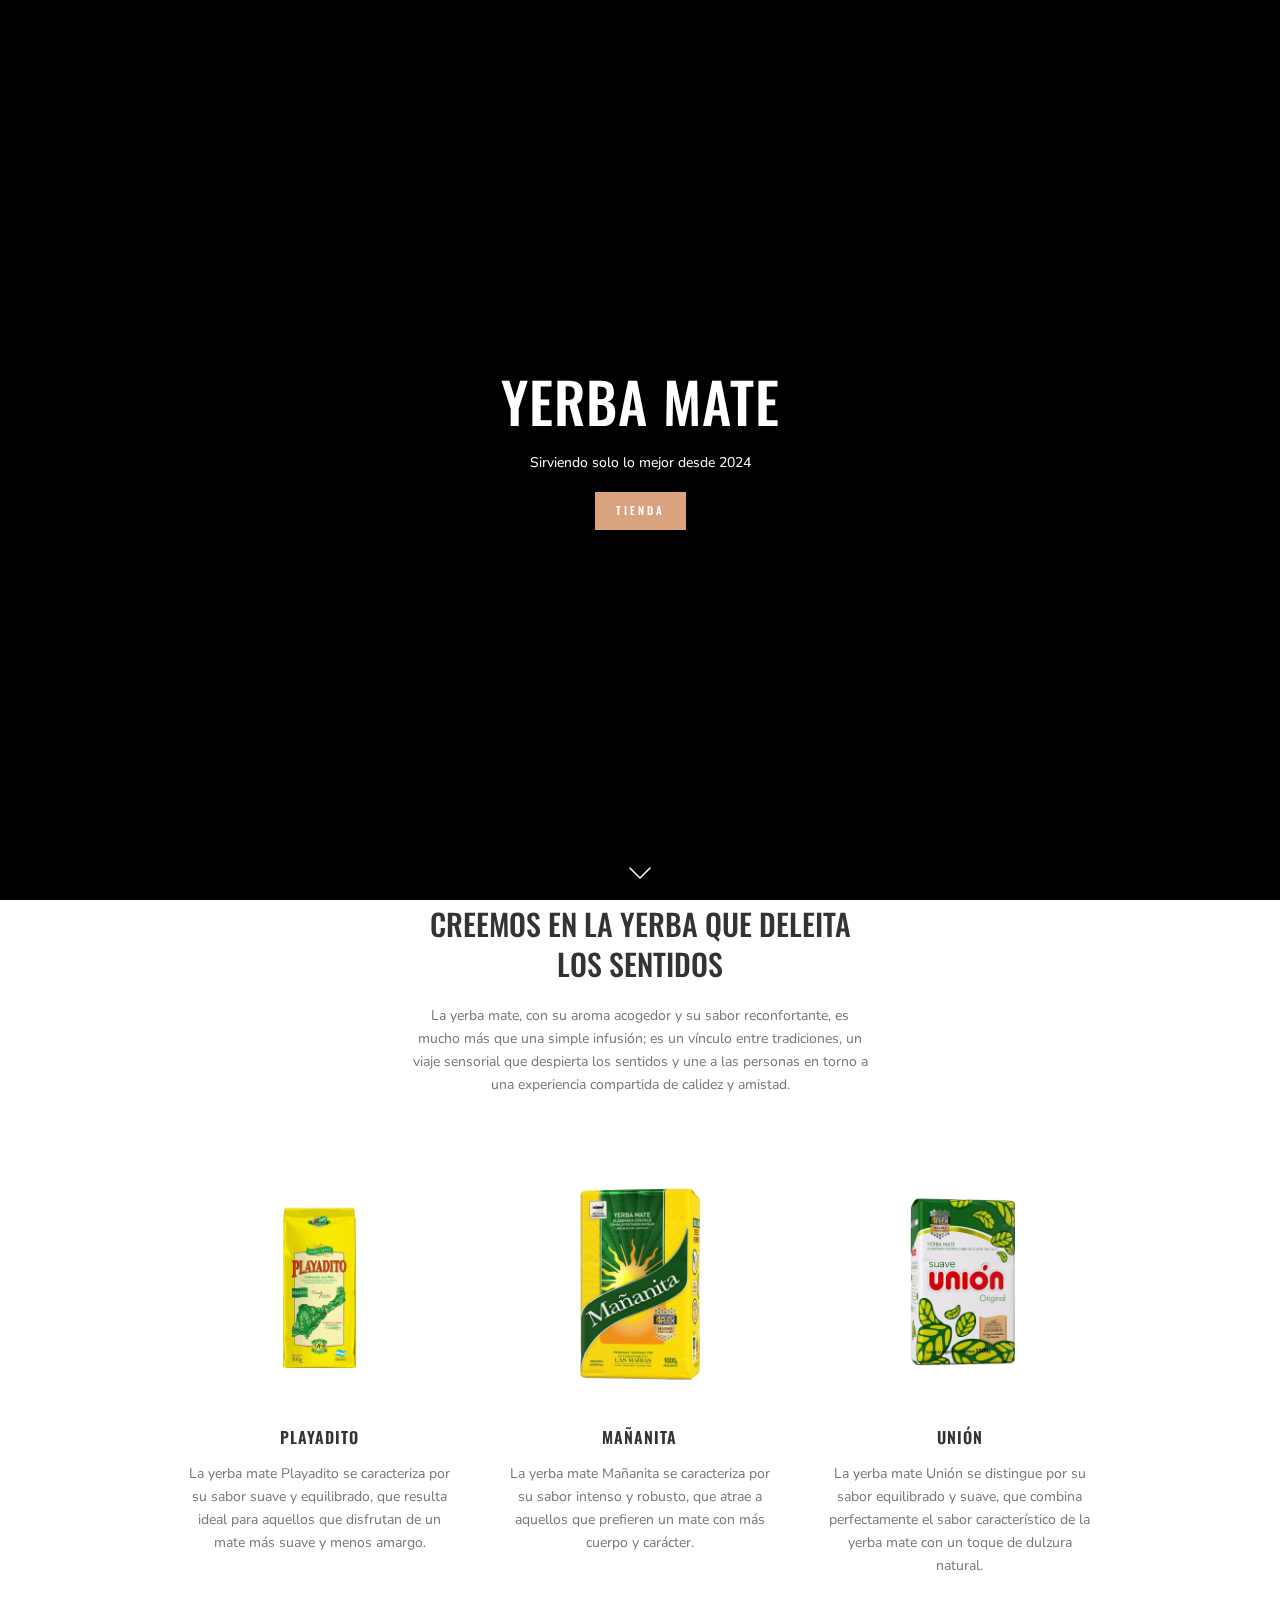
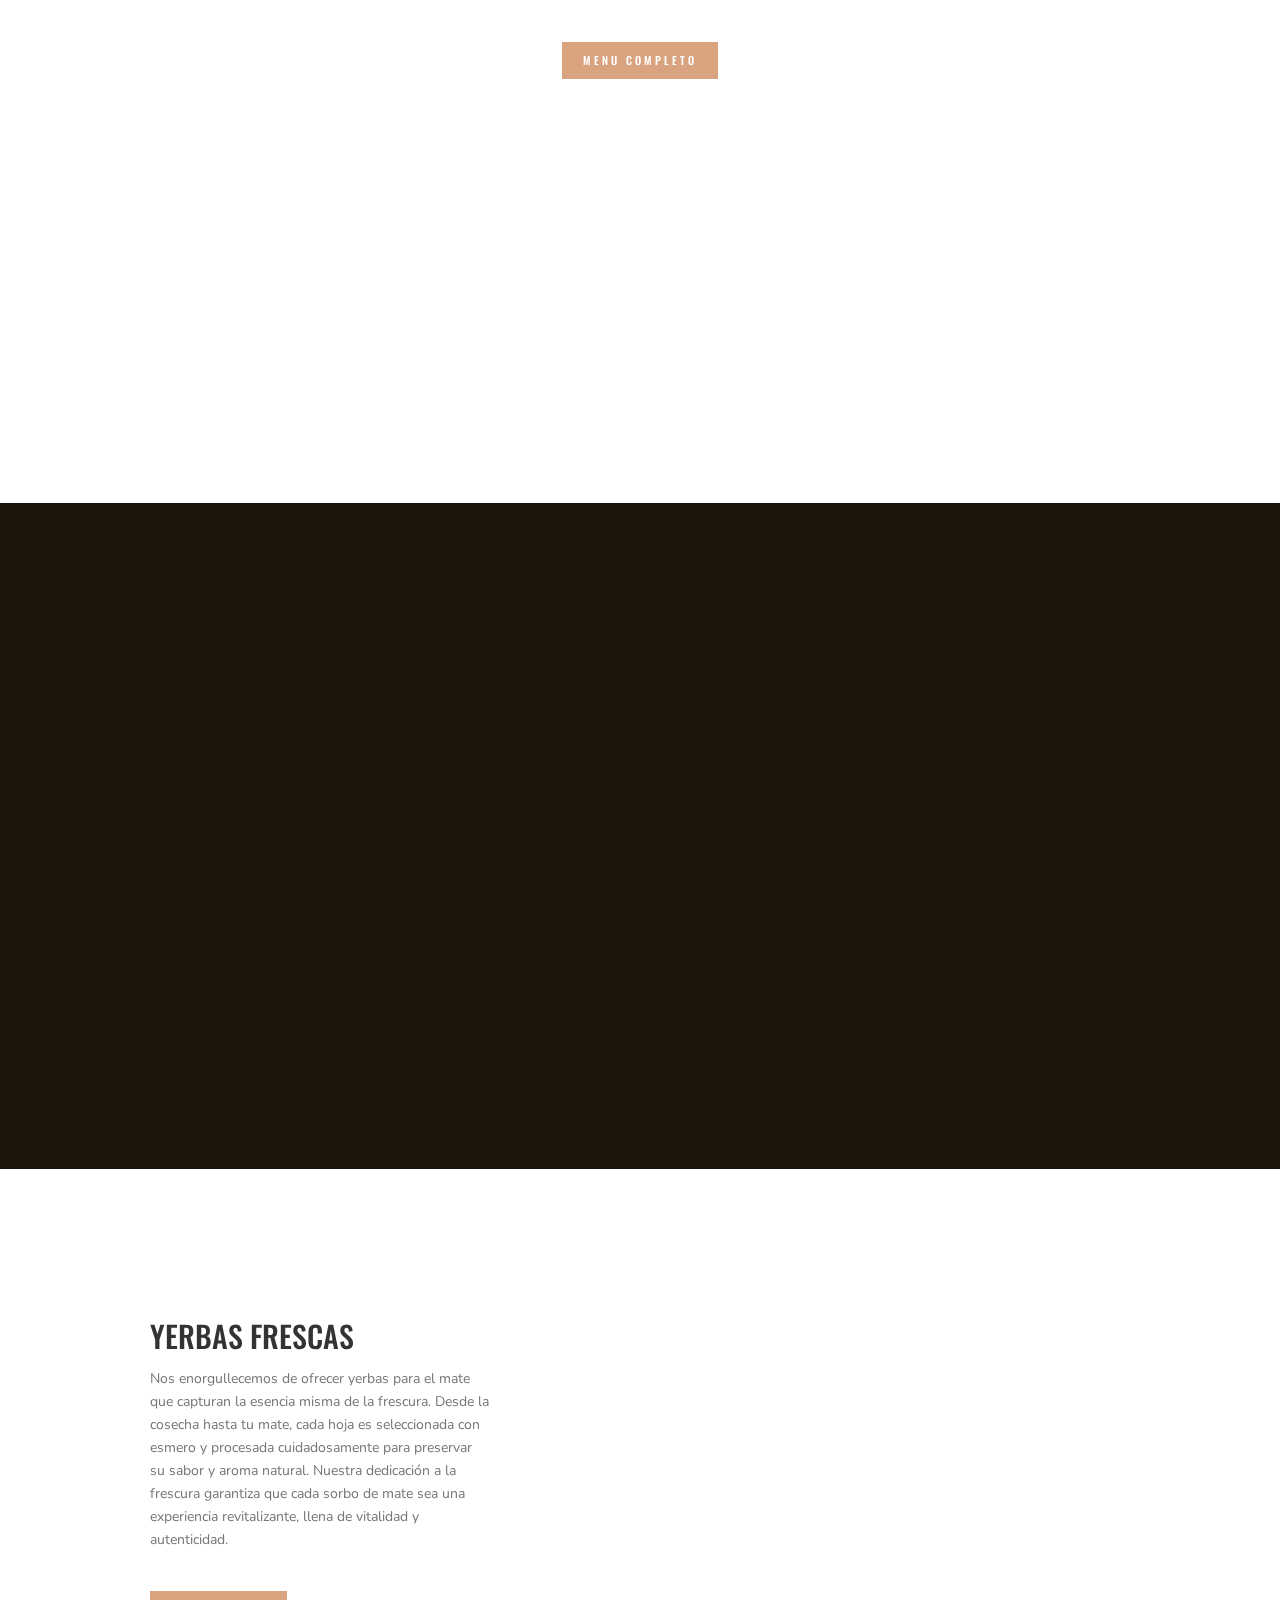
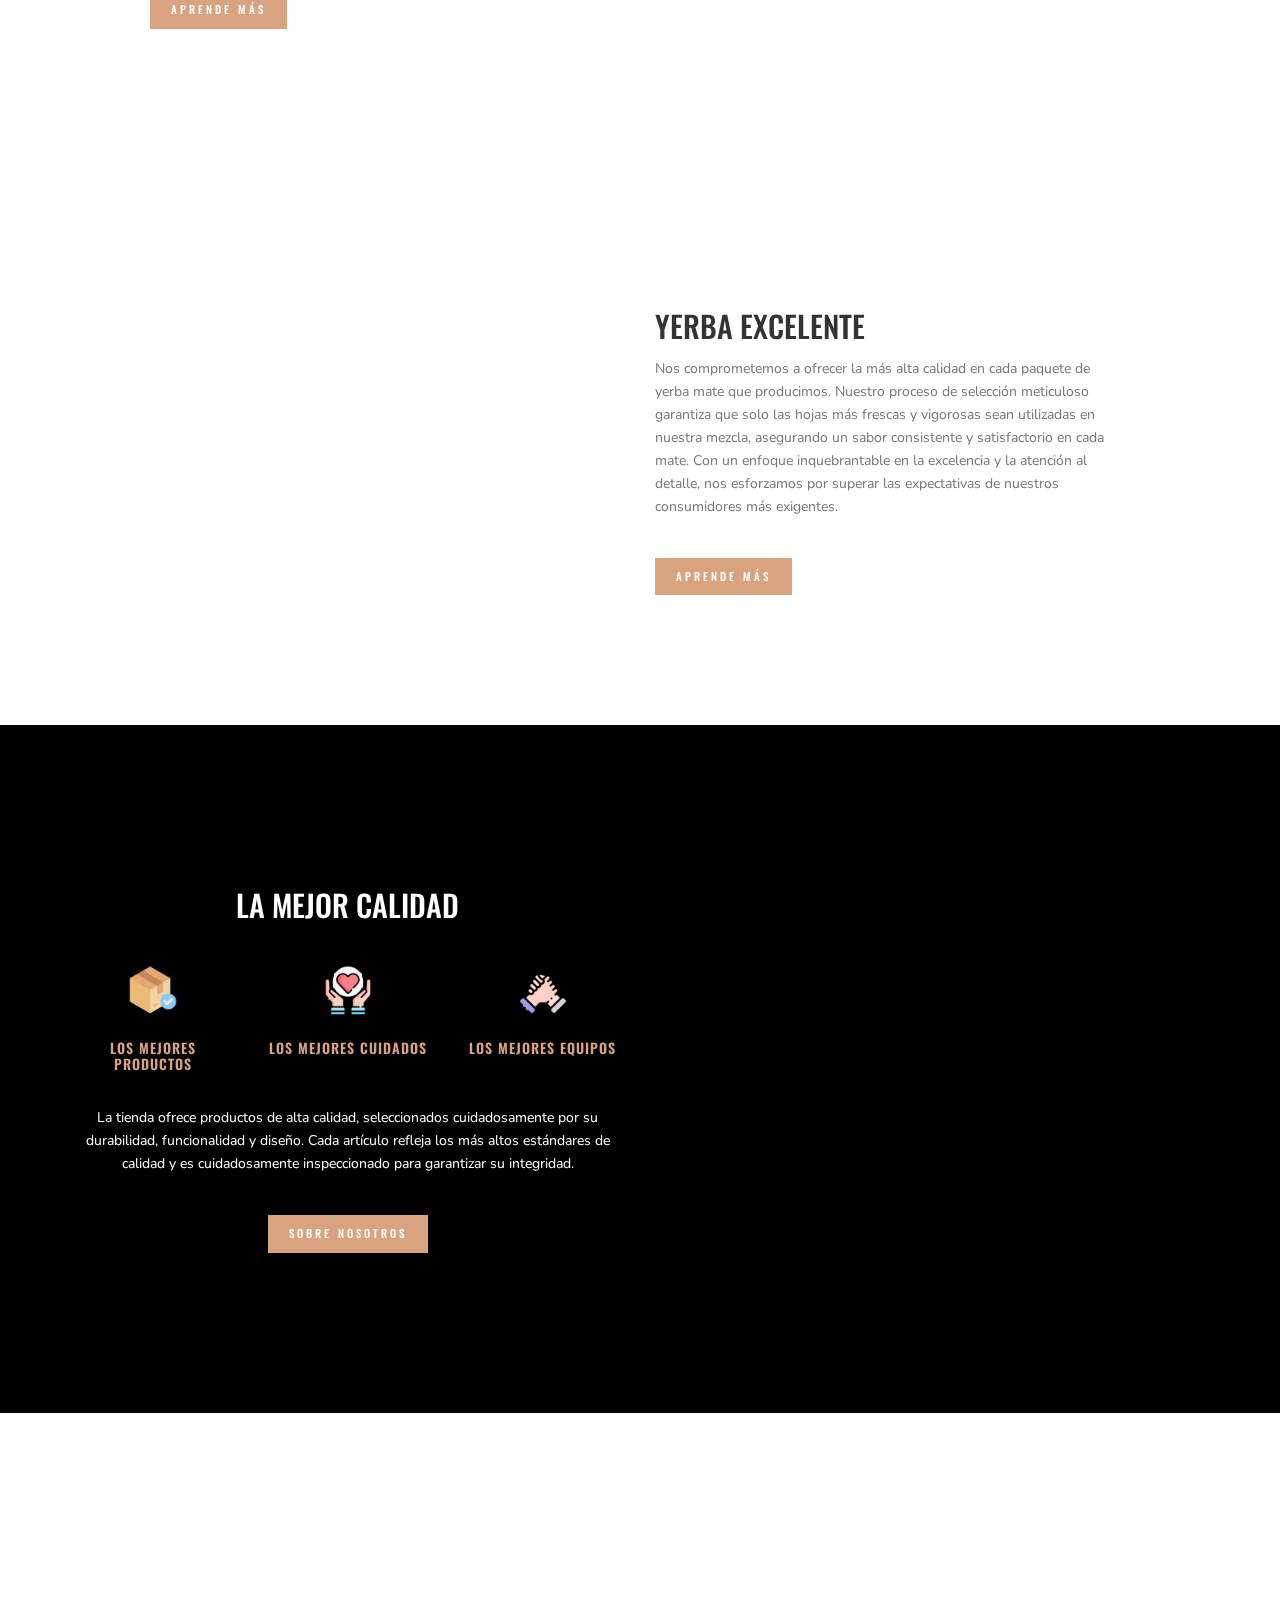
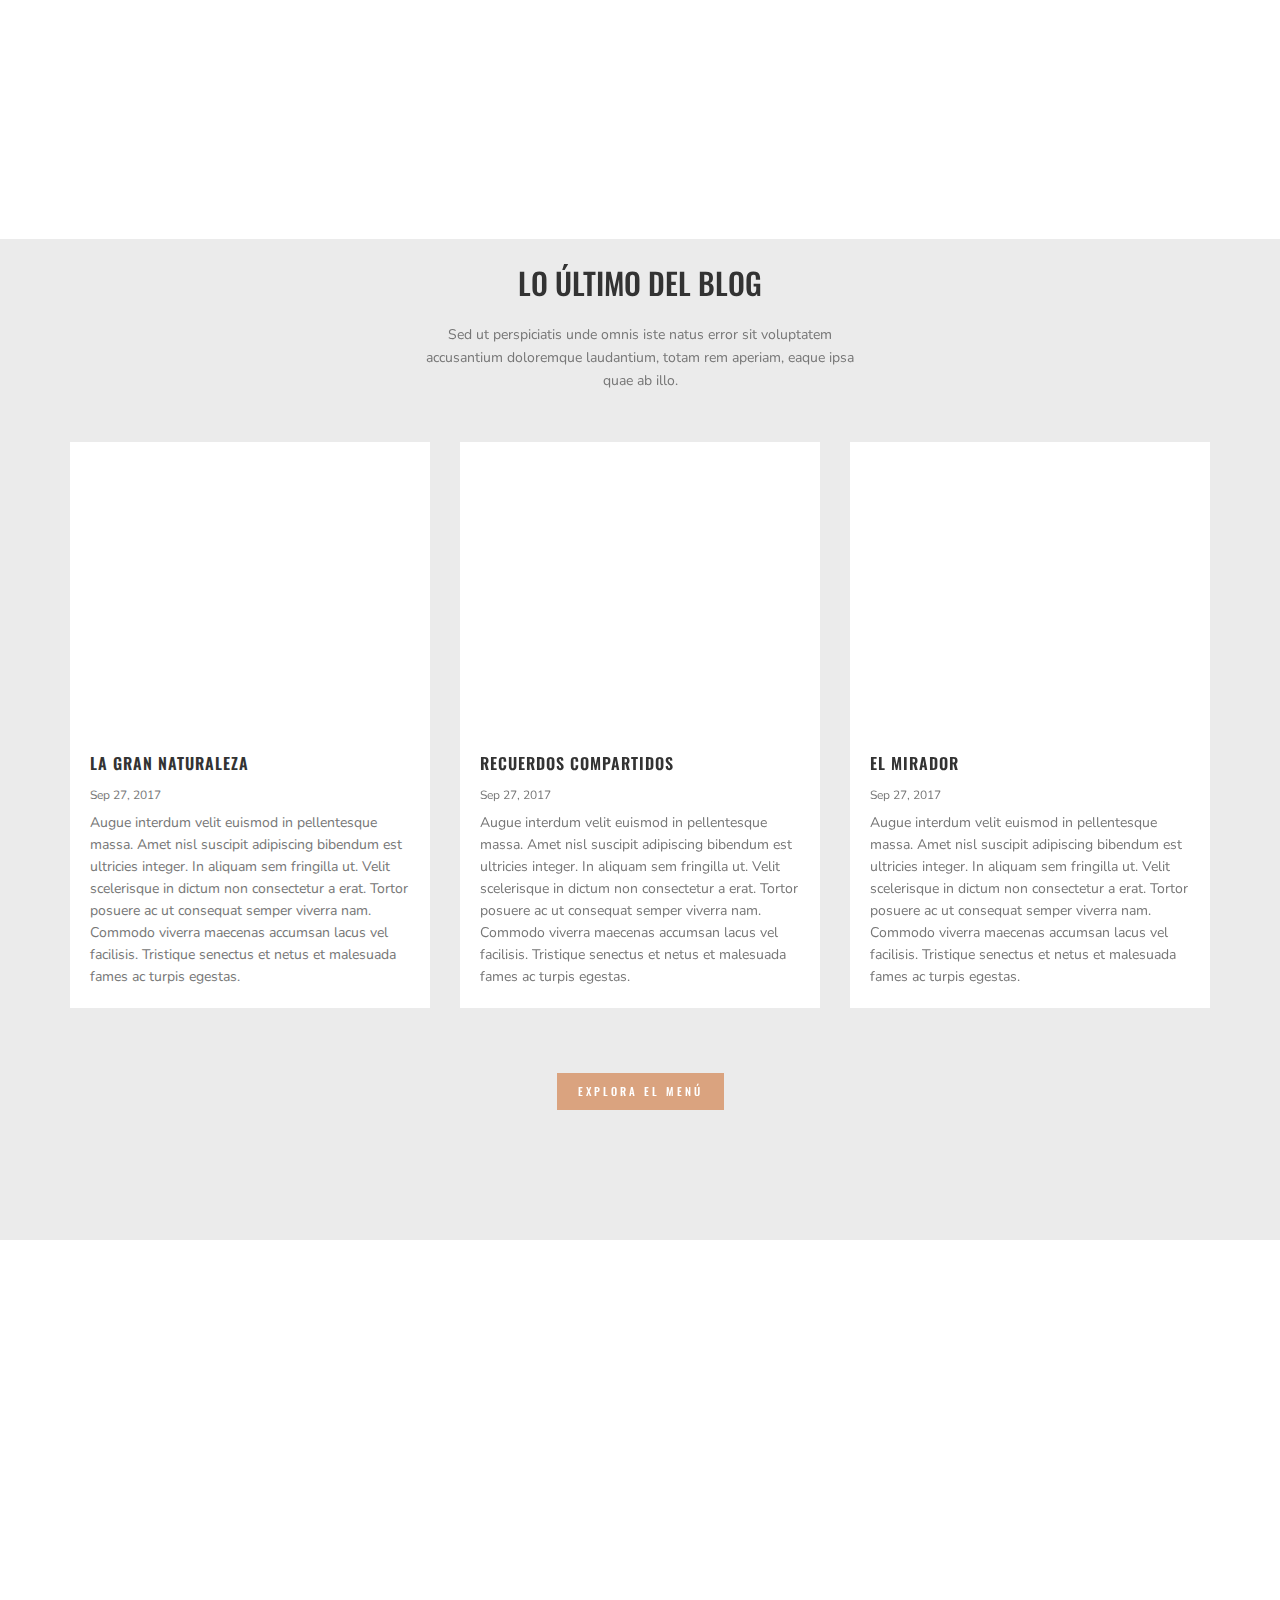
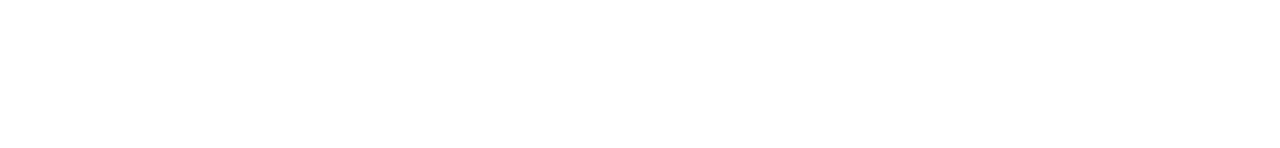
==== index.html @ d6c256f0 "primero" ====
<!DOCTYPE html>
<html lang="en">

<head>
    <meta charset="UTF-8">
    <meta name="viewport" content="width=device-width, initial-scale=1">
    <link rel='stylesheet' href='https://cdnjs.cloudflare.com/ajax/libs/twitter-bootstrap/3.3.7/css/bootstrap.min.css'>
    <link rel="stylesheet" href="./css/styles.css">
    <link rel="icon" href="./img/la-yerba-mate.png" type="image/x-icon">
    <title>Yerba Mate Shop</title>
</head>

<body>

    <body>
        <div class="banner">
            <div class="banner__overlay">
                <div class="banner__container">
                    <h1 class="banner__title">YERBA MATE</h1>
                    <p class="banner__text">Sirviendo solo lo mejor desde 2024</p>
                    <a href="#" class="btn btn--opacity">TIENDA</a>
                </div>
                <img class="banner__scroll-down"
                    src="[data-uri]" />
            </div>
        </div>
        <div class="sect sect--type">
            <div class="container">
                <div class="row row--center">
                    <div class="col-md-5 col-xs-8 col-sm-6 col--inbl">
                        <h1 class="sect__title">Creemos en la yerba que deleita los sentidos</h1>
                        <p class="sect__subtitle">
                            La yerba mate, con su aroma acogedor y su sabor reconfortante, es mucho más que una simple
                            infusión; es un vínculo entre tradiciones, un viaje sensorial que despierta los sentidos y
                            une a las personas en torno a una experiencia compartida de calidez y amistad.
                        </p>
                    </div>
                </div>
                <div class="row row--small row--margin row--center">
                    <div class="col-md-4 col-sm-4 coffee">
                        <img src="./img/609099-1200-auto.png" class="coffee__img">
                        <h2 class="coffee__name">PLAYADITO</h2>
                        <p class="coffee__descr">
                            La yerba mate Playadito se caracteriza por su sabor suave y equilibrado, que resulta ideal
                            para aquellos que disfrutan de un mate más suave y menos amargo.
                        </p>
                    </div>

                    <div class="col-md-4 col-sm-4 coffee">
                        <img src="./img/611981-1200-auto.png" class="coffee__img">
                        <h2 class="coffee__name">MAÑANITA</h2>
                        <p class="coffee__descr">
                            La yerba mate Mañanita se caracteriza por su sabor intenso y robusto, que atrae a aquellos
                            que prefieren un mate con más cuerpo y carácter.
                        </p>
                    </div>

                    <div class="col-md-4 col-sm-4 coffee">
                        <img src="./img/637998-1200-auto.png" class="coffee__img">
                        <h2 class="coffee__name">UNIÓN</h2>
                        <p class="coffee__descr">
                            La yerba mate Unión se distingue por su sabor equilibrado y suave, que combina perfectamente
                            el sabor característico de la yerba mate con un toque de dulzura natural.
                        </p>
                    </div>
                </div>
                <div class="row row--margin row--center">
                    <a href="#" class="btn">Menu completo</a>
                </div>
            </div>
        </div>
        <div class="sect sect--brown sect--no-bottom">
            <div class="container">
                <div class="row row--center">
                    <div class="col-md-5 col-sm-6 col--inbl ">
                        <h1 class="sect__title sect--white-text">Nuestra Historia</h1>
                        <p class="sect__subtitle sect--white-text">
                            Nuestra historia se entrelaza con las raíces de la tradición, donde cada hoja de yerba mate
                            cuenta la narrativa de generaciones que han compartido momentos de compañía y conexión.
                            Desde nuestros humildes comienzos hasta el presente, hemos cultivado un legado de
                            autenticidad y dedicación hacia la cultura del mate. Cada sorbo de nuestra yerba es un
                            tributo a la pasión y el compromiso de aquellos que han hecho posible nuestra historia,
                            tejiendo vínculos que perduran más allá del tiempo y las fronteras. En cada encuentro
                            alrededor del mate, celebramos nuestra historia, honrando la esencia de la camaradería y la
                            hospitalidad que nos define.
                        </p>
                    </div>
                </div>
            </div>
        </div>
        <div class="story-img"></div>

        <div class="half-sect">
            <div class="half half-sect__first">
                <div class="description">
                    <h2 class="description__title">YERBAS FRESCAS</h2>
                    <p class="description__p">Nos enorgullecemos de ofrecer yerbas para el mate que capturan la esencia
                        misma de la frescura. Desde la cosecha hasta tu mate, cada hoja es seleccionada con esmero y
                        procesada cuidadosamente para preservar su sabor y aroma natural. Nuestra dedicación a la
                        frescura garantiza que cada sorbo de mate sea una experiencia revitalizante, llena de vitalidad
                        y autenticidad.</p>
                    <a href="#" class="btn">Aprende más</a>
                </div>

            </div>
            <div class="half half-sect__second"> </div>
        </div>

        <div class="sect sect--great">
            <div class="container">
                <div class="row">
                    <div class="col-md-5 col-sm-7 col-sm-offset-4 col-md-offset-6">
                        <div class="description">
                            <h2 class="description__title">YERBA EXCELENTE</h2>
                            <p class="description__p">Nos comprometemos a ofrecer la más alta calidad en cada paquete de
                                yerba mate que producimos. Nuestro proceso de selección meticuloso garantiza que solo
                                las hojas más frescas y vigorosas sean utilizadas en nuestra mezcla, asegurando un sabor
                                consistente y satisfactorio en cada mate. Con un enfoque inquebrantable en la excelencia
                                y la atención al detalle, nos esforzamos por superar las expectativas de nuestros
                                consumidores más exigentes.</p>
                            <a href="#" class="btn">Aprende más</a>
                        </div>
                    </div>
                </div>
            </div>
        </div>

        <div class="sect sect--best sect--center">
            <div class="container">
                <div class="row row--center">
                    <div class="col-md-6 col-sm-7 col-xs-12">
                        <h1 class="sect__title best--bottom sect--white-text">La mejor calidad</h1>
                        <div class="row">
                            <div class="col-md-4 col-sm-4 col-xs-4">
                                <img src="./img/bienes.png" class="best__img">
                                <h2 class="best__title">Los mejores productos</h2>
                            </div>
                            <div class="col-md-4 col-sm-4 col-xs-4">
                                <img src="./img/cuidados-personales.png" class="best__img">
                                <h2 class="best__title">Los mejores cuidados</h2>
                            </div>
                            <div class="col-md-4 col-sm-4 col-xs-4">
                                <img src="./img/apoyar.png" class="best__img">
                                <h2 class="best__title">Los mejores equipos</h2>
                            </div>
                        </div>

                        <p class="sect__subtitle best--margin sect--white-text ">
                            La tienda ofrece productos de alta calidad, seleccionados cuidadosamente por su durabilidad, funcionalidad y diseño. Cada artículo refleja los más altos estándares de calidad y es cuidadosamente inspeccionado para garantizar su integridad.
                        </p>
                        <a href="#" class="btn btn--top">Sobre nosotros</a>
                    </div>
                </div>
            </div>
        </div>


        <div class="three-img">
            <div class="col-md-4 col-sm-4 col-xs-4 three-img__img three-img--1"></div>
            <div class="col-md-4 col-xs-4 col-sm-4 three-img__img three-img--2"></div>
            <div class="col-md-4 col-xs-4 col-sm-4 three-img__img three-img--3"></div>
        </div>


        <div class="sect blog sect--grey">
            <div class="container">
                <div class="row row--center">
                    <div class="col-md-5 col-sm-6 col--inbl">
                        <h1 class="sect__title">Lo último del blog</h1>
                        <p class="sect__subtitle">
                            Sed ut perspiciatis unde omnis iste natus error sit voluptatem accusantium doloremque
                            laudantium, totam
                            rem aperiam, eaque ipsa quae ab illo.
                        </p>
                    </div>
                </div>
                <div class="row last-articles">
                    <div class="col-md-4 col-sm-4">
                        <div class="article-pre article-pre-1">
                            <div class="article-pre__img">
                            </div>
                            <div class="article-pre__info">
                                <h1 class="article-pre__title">
                                    La Gran Naturaleza
                                </h1>
                                <span class="article-pre__date">Sep 27, 2017</span>
                                <p class="article-pre__ex">
                                    Augue interdum velit euismod in pellentesque massa. Amet nisl suscipit adipiscing
                                    bibendum est
                                    ultricies integer. In aliquam sem fringilla ut. Velit scelerisque in dictum non
                                    consectetur a erat.
                                    Tortor posuere ac ut consequat semper viverra nam. Commodo viverra maecenas accumsan
                                    lacus vel
                                    facilisis. Tristique senectus et netus et malesuada fames ac turpis egestas.
                                </p>
                            </div>
                        </div>
                    </div>

                    <div class="col-md-4 col-sm-4">
                        <div class="article-pre article-pre-2">
                            <div class="article-pre__img">
                            </div>
                            <div class="article-pre__info">
                                <h1 class="article-pre__title">
                                    Recuerdos Compartidos
                                </h1>
                                <span class="article-pre__date">Sep 27, 2017</span>
                                <p class="article-pre__ex">
                                    Augue interdum velit euismod in pellentesque massa. Amet nisl suscipit adipiscing
                                    bibendum est
                                    ultricies integer. In aliquam sem fringilla ut. Velit scelerisque in dictum non
                                    consectetur a erat.
                                    Tortor posuere ac ut consequat semper viverra nam. Commodo viverra maecenas accumsan
                                    lacus vel
                                    facilisis. Tristique senectus et netus et malesuada fames ac turpis egestas.
                                </p>
                            </div>
                        </div>
                    </div>

                    <div class="col-md-4 col-sm-4">
                        <div class="article-pre article-pre-3">
                            <div class="article-pre__img">
                            </div>
                            <div class="article-pre__info">
                                <h1 class="article-pre__title">
                                    El Mirador
                                </h1>
                                <span class="article-pre__date">Sep 27, 2017</span>
                                <p class="article-pre__ex">
                                    Augue interdum velit euismod in pellentesque massa. Amet nisl suscipit adipiscing
                                    bibendum est
                                    ultricies integer. In aliquam sem fringilla ut. Velit scelerisque in dictum non
                                    consectetur a erat.
                                    Tortor posuere ac ut consequat semper viverra nam. Commodo viverra maecenas accumsan
                                    lacus vel
                                    facilisis. Tristique senectus et netus et malesuada fames ac turpis egestas.
                                </p>
                            </div>
                        </div>
                    </div>
                </div>
                <div class="row row--margin row--center">
                    <a href="#" class="btn">Explora el menú</a>
                </div>
            </div>
        </div>
        <div class="sect-t-footer"></div>

        <footer class="footer">
            <div class="footer__half footer__half-1">
                <h2 class="footer__big-title">¡Adelante!</h2>
                <h3 class="footer__title">Días de la semana</h3>
                <p class="footer__desc">08PM - 12AM</p>
                <h3 class="footer__title">Fin de semana</h3>
                <p class="footer__desc">12PM - 02AM</p>
                <a href="#" class="btn">Descubre el menú</a>
            </div>
            <div class="footer__half footer__half-2">
                <h2 class="footer__big-title">Contacto</h2>
                <h3 class="footer__title">Teléfono</h3>
                <p class="footer__desc">+(000) 111 222 333</p>
                <h3 class="footer__title">Mail</h3>
                <p class="footer__desc">address@mail.com</p>
                <h3 class="footer__title">Dirección</h3>
                <p class="footer__desc">543 TN, doula street<br>
                    NY, New York
                </p>
            </div>
        </footer>
    </body>
    <!-- partial -->
    <script src='https://cdnjs.cloudflare.com/ajax/libs/jquery/3.3.1/jquery.js'></script>
    <script src="./javascript/script.js"></script>

</body>

</html>
---- css/styles.css ----
@import url('https://fonts.googleapis.com/css?family=Oswald:200,300,400,500,600,700');

@import url('https://fonts.googleapis.com/css?family=Nunito:200,200i,300,300i,400,400i,600,600i,700,700i,800,800i,900,900i');

/*--------------------------------
RESET
---------------------------------*/
* {
    font-family: 'Oswald', sans-serif;
}

html,
body {
    margin: 0;
    padding: 0;
    width: 100%;
    height: 100%;
}

/*--------------------------------
GLOBAL
---------------------------------*/


p {
    color: #767676;
    line-height: 23px;
    font-family: 'Nunito', sans-serif;
}

.btn {
    color: #fff;
    padding: 10px 20px;
    font-size: 11px;
    letter-spacing: 3px;
    font-weight: 500;
    background-color: #daa37f;
    border-radius: 0;
    text-align: center;
    text-transform: uppercase;
}

.btn--opacity {
    animation: opacity 3s;
}

.sect {
    padding: 130px 0;
}

.sect--brown {
    background-image: url(https://images.unsplash.com/photo-1585314062604-1a357de8b000?q=80&w=2071&auto=format&fit=crop&ixlib=rb-4.0.3&ixid=M3wxMjA3fDB8MHxwaG90by1wYWdlfHx8fGVufDB8fHx8fA%3D%3D);
}

.sect--grey {
    background-color: #ebebeb;
}

.sect--no-bottom {
    padding-bottom: 0;
}

.sect--white-text {
    color: #fff;
}

.col--inbl {
    display: inline-block;
    float: none;
    margin-top: -126px; /* Ajusta este valor según sea necesario */
}

.row--center {
    text-align: center;

}

.row--small {
    max-width: 960px;
    margin: 0 auto;
}

.row--margin {
    margin-top: 65px;
}

/*--------------------------------
ANIOMATION
---------------------------------*/
@-webkit-keyframes banner-in {
    0% {
        background-color: rgba(0, 0, 0, 1);
    }

    100% {
        background-color: rgba(0, 0, 0, 0.5);
    }
}

@-moz-keyframes banner-in {
    0% {
        background-color: rgba(0, 0, 0, 1);
    }

    100% {
        background-color: rgba(0, 0, 0, 0.5);
    }
}

@-o-keyframes banner-in {
    0% {
        background-color: rgba(0, 0, 0, 1);
    }

    100% {
        background-color: rgba(0, 0, 0, 0.5);
    }
}

@keyframes banner-in {
    0% {
        background-color: rgba(0, 0, 0, 1);
    }

    100% {
        background-color: rgba(0, 0, 0, 0.5);
    }
}

@-webkit-keyframes opacity {
    0% {
        opacity: 0;
    }

    100% {
        opacity: 1;
    }
}

@-moz-keyframes opacity {
    0% {
        opacity: 0;
    }

    100% {
        opacity: 1;
    }
}

@-o-keyframes opacity {
    0% {
        opacity: 0;
    }

    100% {
        opacity: 1;
    }
}

@keyframes opacity {
    0% {
        opacity: 0;
    }

    100% {
        opacity: 1;
    }
}

/*--------------------------------
BANNER
---------------------------------*/
.banner {
    background-image: url('https://img.goodfon.com/original/2500x1667/4/1c/mate-water-yerba-mate.jpg');
    background-color: #000;
    background-position: center;
    background-size: cover;
    background-attachment: fixed;
    display: table;
    width: 100%;
    height: 100%;
    position: relative;
}

.banner__overlay {
    position: absolute;
    top: 0;
    left: 0;
    width: 100%;
    display: table;
    height: 100%;
    text-align: center;
    background-color: rgba(0, 0, 0, 0.4);
    animation: banner-in 2s;
}

.banner__container {
    display: table-cell;
    vertical-align: middle;
}

.banner__scroll-down {
    position: absolute;
    bottom: 15px;
    left: 50%;
    margin-left: -12px;
    cursor: pointer;
    animation: opacity 3s;
}

.banner__title {
    font-size: 56px;
    color: #fff;
    margin-top: 0;
    margin-bottom: 20px;
    letter-spacing: 1px;
    font-weight: 500;
    animation: opacity 3s;
}

.banner__text {
    font-size: 14px;
    color: #fff;
    margin: 0;
    margin-bottom: 18px;
    animation: opacity 3s;
}

/*--------------------------------
TYPE OF COFFEE
---------------------------------*/
.sect--type {
    background-image: url('https://images.unsplash.com/photo-1515549832467-8783363e19b6?q=80&w=2127&auto=format&fit=crop&ixlib=rb-4.0.3&ixid=M3wxMjA3fDB8MHxwaG90by1wYWdlfHx8fGVufDB8fHx8fA%3D%3D');
    background-position: center;
    background-repeat: no-repeat;
    background-size: cover;
    background-color: #fff;
}

.sect__title {
    margin-top: 0;
    text-transform: uppercase;
    line-height: 40px;
    font-size: 30px;
    margin-bottom: 20px;
}

.sect__subtitle {
    margin-bottom: 0;
}

.coffee {
    padding: 0 25px;
}

.coffee__name {
    letter-spacing: 1px;
    font-size: 16px;
    text-transform: uppercase;
    font-weight: 600;
    margin-top: 25px;
    margin-bottom: 15px;
}

.coffee__img {
    width: 90%;
}

.coffee__descr {
    margin: 0;
    line-height: 23px;
}

/*--------------------------------
STORY
---------------------------------*/

.story-img {
    background-image: url('https://images.unsplash.com/photo-1617713964562-71b4bfe5f823?q=80&w=2070&auto=format&fit=crop&ixlib=rb-4.0.3&ixid=M3wxMjA3fDB8MHxwaG90by1wYWdlfHx8fGVufDB8fHx8fA%3D%3D');
    height: 0;
    padding-bottom: 52%;
    background-position: top center;
    background-size: cover;
    background-repeat: no-repeat;
    background-color: #1d140b;
}

/*--------------------------------
2 HALF SECTION 
---------------------------------*/
.half-sect__second {
    background-image: url('https://images.unsplash.com/photo-1662628325105-abdc437c2903?q=80&w=2070&auto=format&fit=crop&ixlib=rb-4.0.3&ixid=M3wxMjA3fDB8MHxwaG90by1wYWdlfHx8fGVufDB8fHx8fA%3D%3D');
    background-position: center;
    background-repeat: no-repeat;
    background-size: cover;
    background-color: #fff;
}

.half {
    width: 50%;
    display: table-cell;
    background-color: #fff;
}

.half-sect__first {
    padding: 150px;
    background-color: #fff;
}

.description__p {
    margin-bottom: 40px;
}

.description__title {
    margin-top: 0;
    margin-bottom: 15px;
}

/*--------------------------------
GREAT COFFEE
---------------------------------*/
.sect--great {
    background-image: url('https://cdn.pixabay.com/photo/2022/09/14/16/05/thermos-7454723_1280.jpg');
    background-position: center;
    background-size: cover;
    background-repeat: no-repeat;
    background-attachment: fixed;
    background-color: #fff;
}

/*--------------------------------
THE BEST COFFEE SHOP
---------------------------------*/
.sect--best {
    background-image: url('https://images.unsplash.com/photo-1675001077102-0050f2744f9a?q=80&w=1973&auto=format&fit=crop&ixlib=rb-4.0.3&ixid=M3wxMjA3fDB8MHxwaG90by1wYWdlfHx8fGVufDB8fHx8fA%3D%3D');
    background-size: cover;
    background-position: center;
    background-repeat: no-repeat;
    padding: 160px 0;
    background-color: #000;
}

.best__title {
    letter-spacing: 1px;
    font-size: 14px;
    text-transform: uppercase;
    font-weight: 600;
    margin-top: 25px;
    margin-bottom: 15px;
    color: #daa37f;
}

.best__img {
    width: 50px;
}

.best--margin {
    margin-top: 20px;
    margin-bottom: 40px;
}

.best--bottom {
    margin-bottom: 40px;
}

/*--------------------------------
THREE IMAGES
---------------------------------*/
.three-img__img {
    height: 0;
    padding-bottom: 33.3%;
    background-repeat: no-repeat;
    background-position: center;
    background-size: cover;
}

.three-img {
    display: table;
    height: 33.3%;
    width: 100%;
}

.three-img--1 {
    background-image: url('https://images.unsplash.com/photo-1609541994821-d909982e2f1b?q=80&w=1974&auto=format&fit=crop&ixlib=rb-4.0.3&ixid=M3wxMjA3fDB8MHxwaG90by1wYWdlfHx8fGVufDB8fHx8fA%3D%3D');
}

.three-img--2 {
    background-image: url('https://images.unsplash.com/photo-1585744259332-111384f5def9?q=80&w=1964&auto=format&fit=crop&ixlib=rb-4.0.3&ixid=M3wxMjA3fDB8MHxwaG90by1wYWdlfHx8fGVufDB8fHx8fA%3D%3D');
}

.three-img--3 {
    background-image: url('https://images.unsplash.com/photo-1568500129174-607d7e48fbb4?q=80&w=2072&auto=format&fit=crop&ixlib=rb-4.0.3&ixid=M3wxMjA3fDB8MHxwaG90by1wYWdlfHx8fGVufDB8fHx8fA%3D%3D');
}

/*--------------------------------
BLOG IMAGES
---------------------------------*/

.last-articles {
    margin-top: 50px;
}

.article-pre__img {
    background-size: cover;
    background-position: center;
    background-repeat: no-repeat;
    padding-bottom: 80%;
}

.article-pre {
    background-color: #fff;
}

.article-pre__title {
    letter-spacing: 1px;
    font-size: 16px;
    margin-top: 0;
    text-transform: uppercase;
    font-weight: 600;
    margin-bottom: 10px;
}

.article-pre__date {
    color: #767676;
    line-height: 23px;
    font-size: 12px;
    font-weight: 400;
    letter-spacing: 0;
    margin-bottom: 5px;
    display: inline-block;
    font-family: 'Nunito', sans-serif;
}

.article-pre__info {
    padding: 25px 20px 20px 20px;
}

.article-pre__ex {
    margin: 0;
    line-height: 22px;
}

.article-pre-1 .article-pre__img {
    background-image: url('https://yerbamatearai.com/wp-content/uploads/2023/12/44-scaled-1-1200x800-1.jpg');
}

.article-pre-2 .article-pre__img {
    background-image: url('https://blog.distrioks.com.ar/wp-content/uploads/2023/06/yerba-canarias.jpg');
}

.article-pre-3 .article-pre__img {
    background-image: url('https://fotos.perfil.com/2024/02/03/trim/1280/720/yerba-mate-1749682.jpg');
}

/*--------------------------------
FOOTER
---------------------------------*/
.footer {
    display: table;
    width: 100%;
    position: fixed;
    bottom: 0;
    left: 0;
    z-index: -1;
}

.footer__half {
    width: 50%;
    display: table-cell;
    padding: 100px 140px;
}

.footer__half-1 {
    background-image: url('https://img.myloview.com/posters/mate-argentino-sobre-madera-en-fondo-negro-700-201209234.jpg');
    background-position: left center;
    background-repeat: no-repeat;
    background-size: cover;
}

.footer__half-2 {
    background-color: #000;
}

.footer__big-title {
    margin-top: 0;
    text-transform: uppercase;
    line-height: 40px;
    font-size: 30px;
    margin-bottom: 25px;
    color: #fff;
}

.footer__title {
    letter-spacing: 1px;
    font-size: 14px;
    text-transform: uppercase;
    font-weight: 600;
    margin-bottom: 10px;
    color: #daa37f;
}

.footer__desc {
    color: #d7d7d7;
    margin-bottom: 25px;
}

/*--------------------------------
RESPONSIVE
---------------------------------*/

@media screen and (max-width:1024px) {
    .sect {
        padding: 100px 0;
    }

    .row--margin {
        margin-top: 55px;
    }

    .banner__title {
        font-size: 54px;
    }

    .half-sect__first {
        padding: 100px;

    }

    .three-img__img {
        padding-bottom: 40%;
    }

    .sect--no-bottom {
        padding-bottom: 0px !important;
    }

    .footer__half {
        padding: 90px 120px;
    }

    .sect-t-footer {
        display: none;
    }

    .footer {
        position: relative;
    }
}


@media screen and (max-width:991px) {
    .sect {
        padding: 80px 0;
    }

    .banner__title {
        font-size: 50px;
    }

    .row--margin {
        margin-top: 45px;
    }

    .coffee {
        padding: 0 15px;
    }

    .coffe__img {
        width: 100%;
    }

    .half-sect__first {
        padding: 80px;
    }

    .last-articles {
        margin-bottom: 30px;
    }

    .sect__title,
    .description__title,
    .footer__big-title {
        line-height: 38px;
        font-size: 28px;
    }

    .footer__half {
        padding: 60px 90px;
    }

}

@media screen and (max-width:767px) {
    .banner__title {
        font-size: 48px;
    }

    .three-img {
        height: auto;
    }

    .sect {
        padding: 60px 0;
    }

    .row--margin {
        margin-top: 30px;
    }

    .coffee {
        margin-bottom: 30px;
    }

    .coffee__img {
        width: 35%;
    }

    .coffee__descr,
    .sect__subtitle {
        padding: 0 50px;
    }

    .sect__title,
    .description__title,
    .footer__big-title {
        line-height: 36px;
        font-size: 26px;
    }

    .half-sect__first {
        padding: 50px;
    }

    .article-pre {
        margin-bottom: 15px;
    }

    .footer__half {
        width: 100%;
        display: block;
        padding: 50px 50px;
    }

    .half-sect {
        display: block;
        height: auto;
    }

    .half {
        width: 100%;
        display: block;
    }

    .half-sect__second {
        padding-bottom: 60%;
    }


}

@media screen and (max-width:480px) {
    .banner__title {
        font-size: 44px;
    }

    .sect {
        padding: 50px 0;
    }

    .sect__title,
    .description__title {
        line-height: 30px;
        font-size: 22px;
        margin-bottom: 15px;
    }

    .sect__subtitle {
        padding: 0;
    }

    .coffee__img {
        width: 65%;
    }

    .coffee__descr,
    .sect__subtitle {
        padding: 0 15px;
    }

    .best--margin {
        margin-top: 10px;
        margin-bottom: 20px;
    }

    .row--margin {
        margin-top: 15px;
    }

    .best__img {
        width: 44px;
    }

    .best__title {
        margin-top: 15px;
    }

    .three-img__img {
        padding-bottom: 60%;
        width: 100%;
    }

    .footer__half {
        padding: 35px 35px;
    }

    .footer__desc {
        margin-bottom: 10px;
    }

}
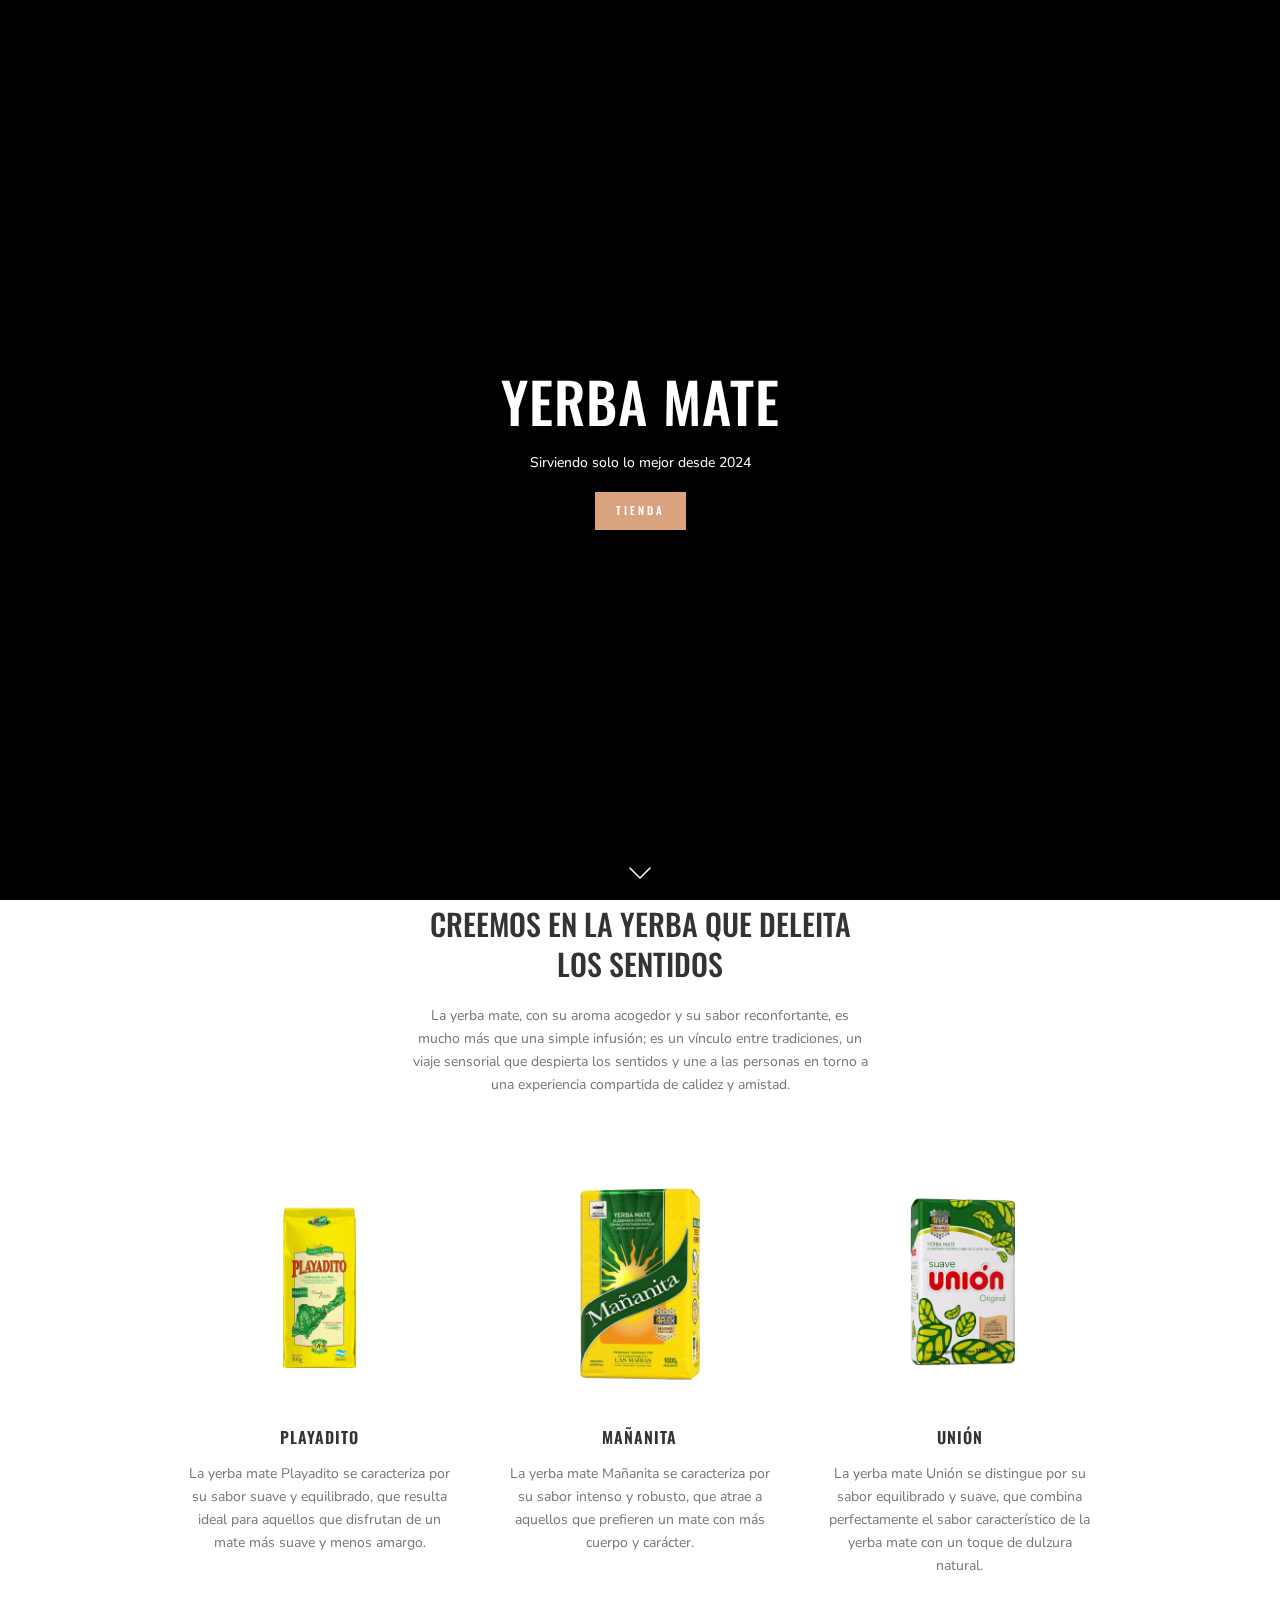
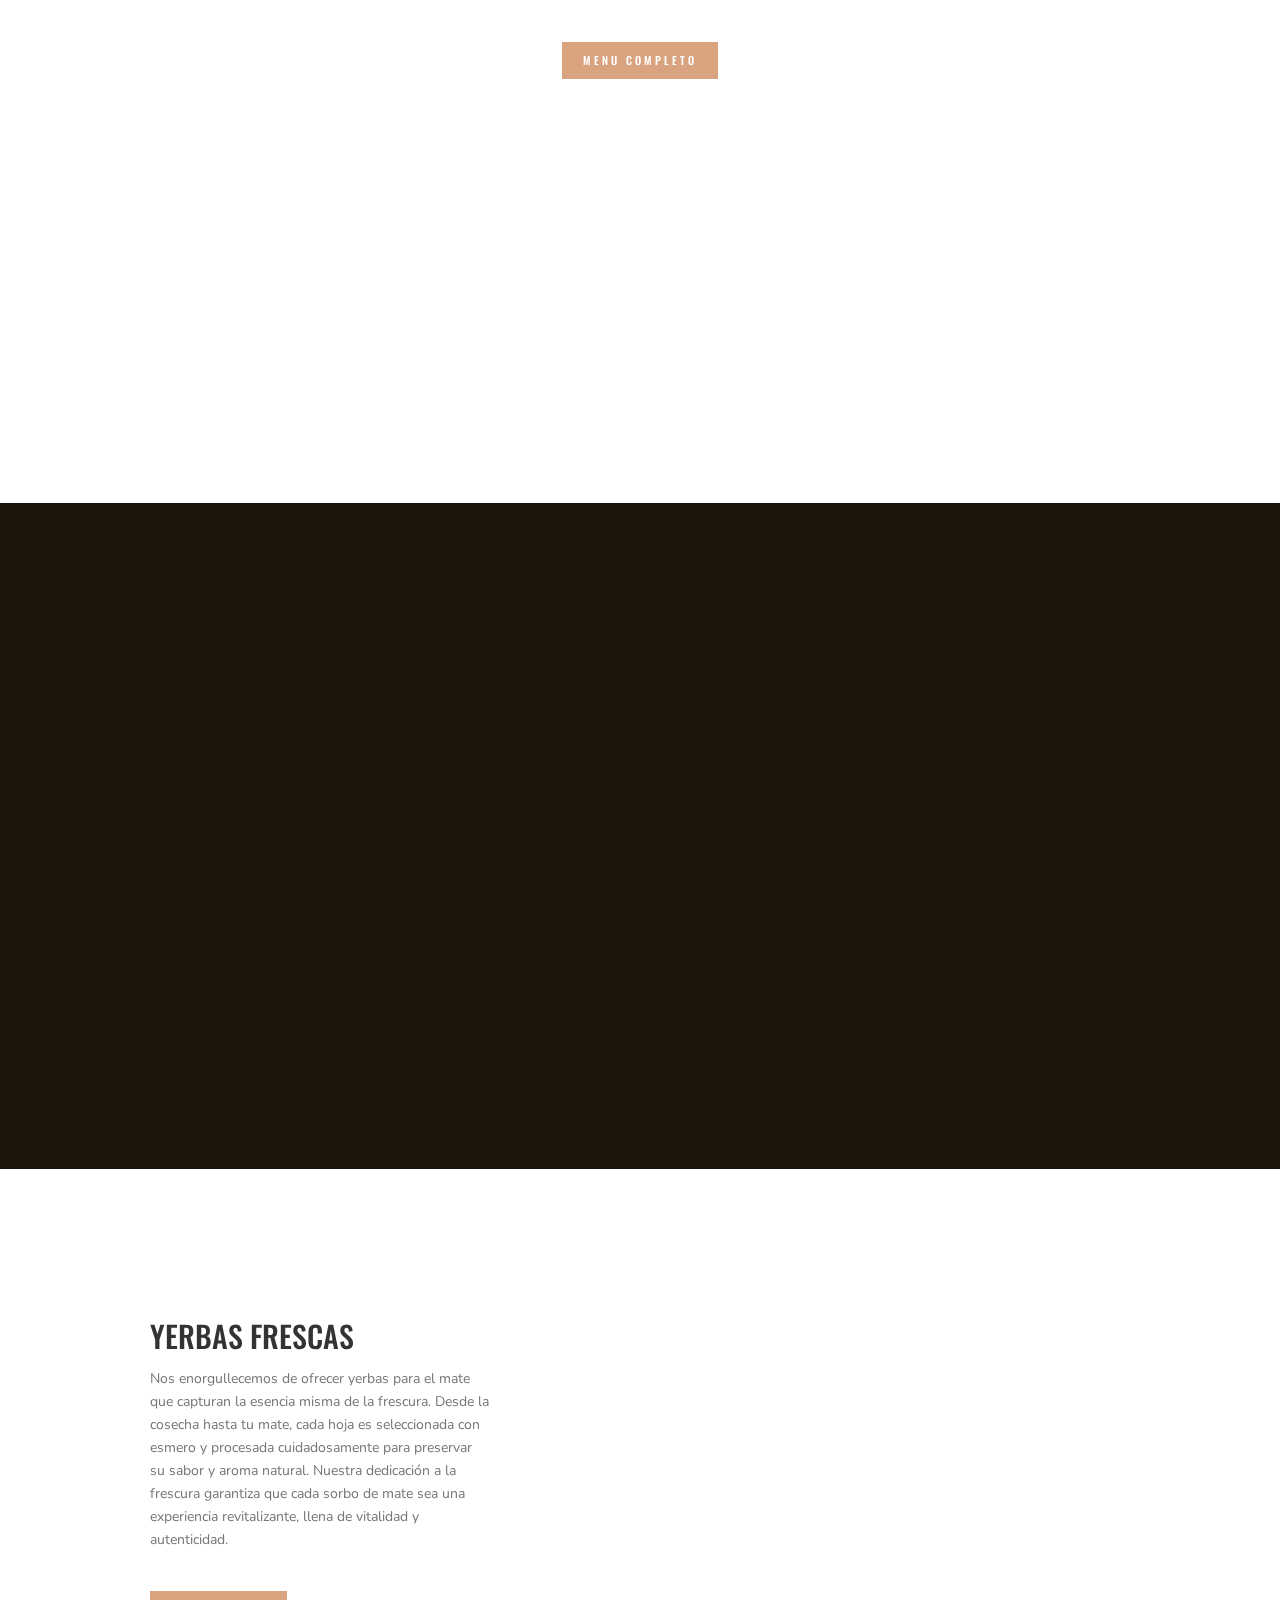
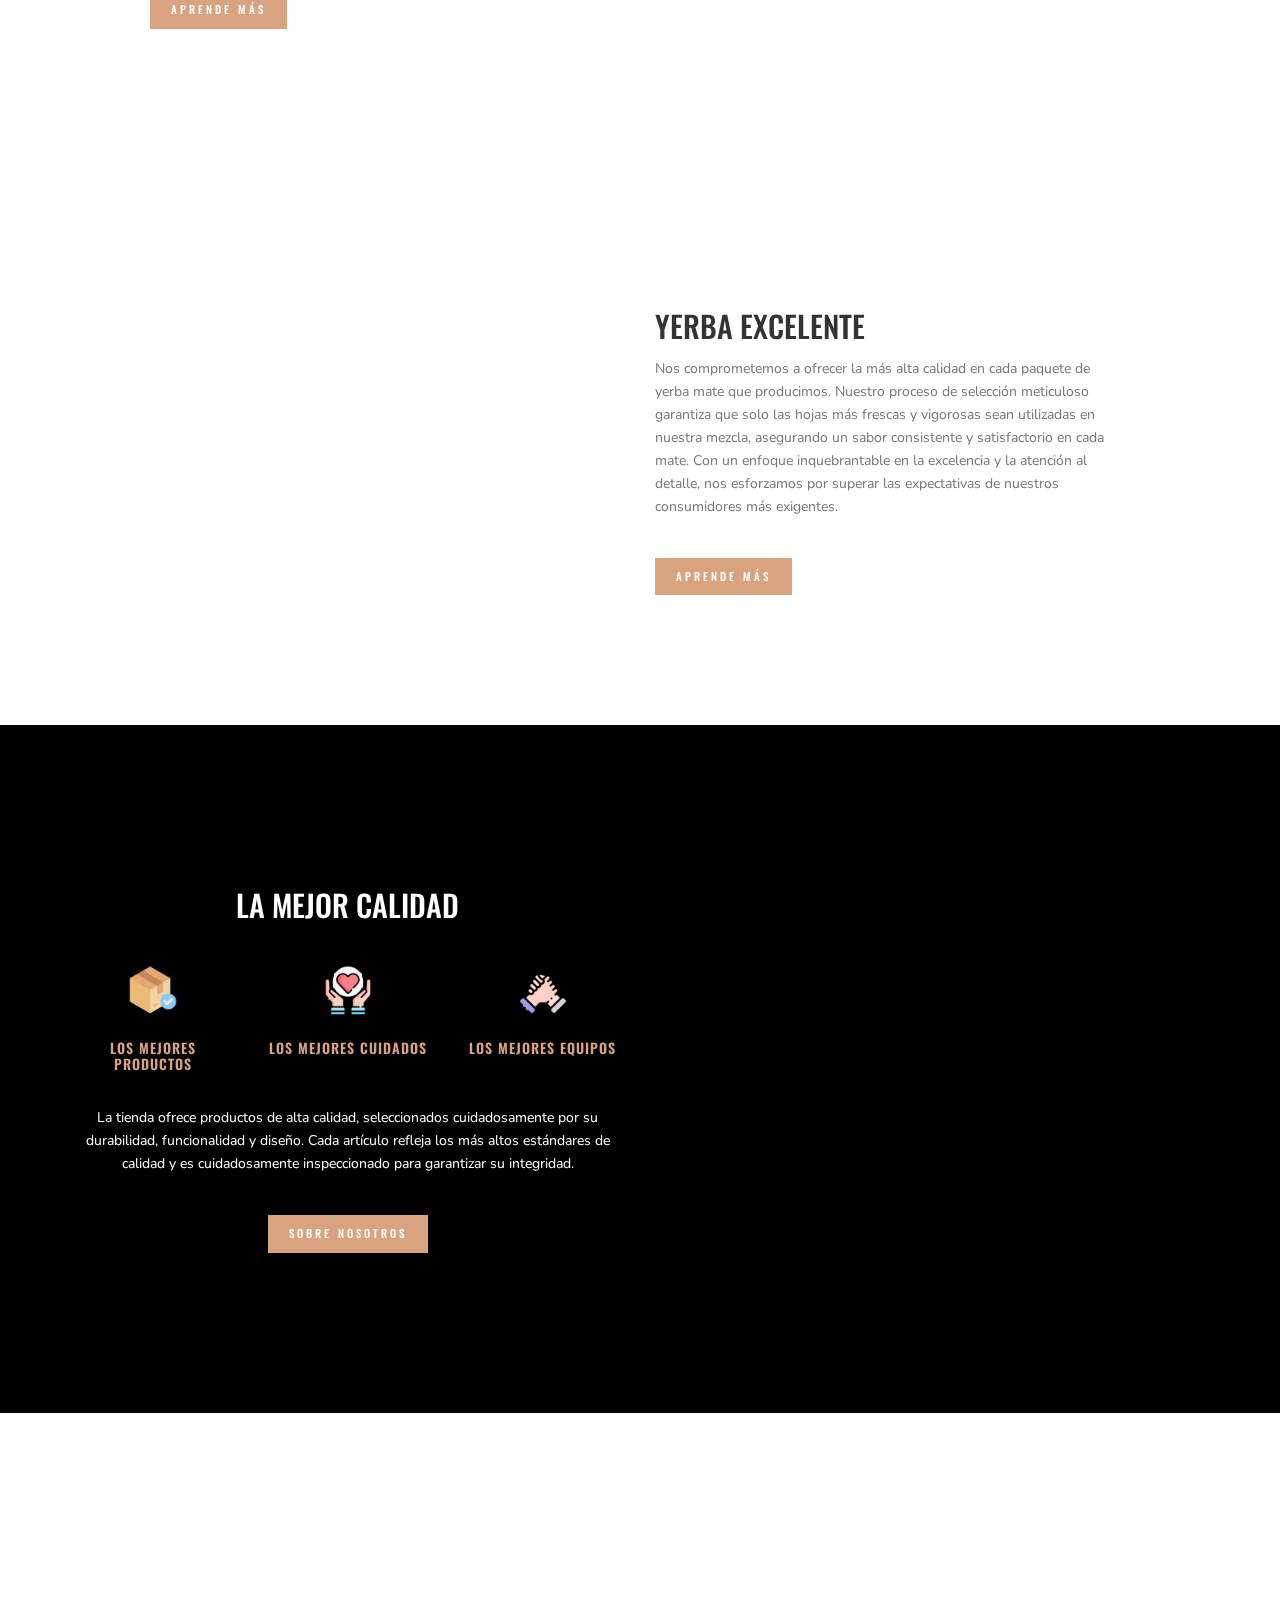
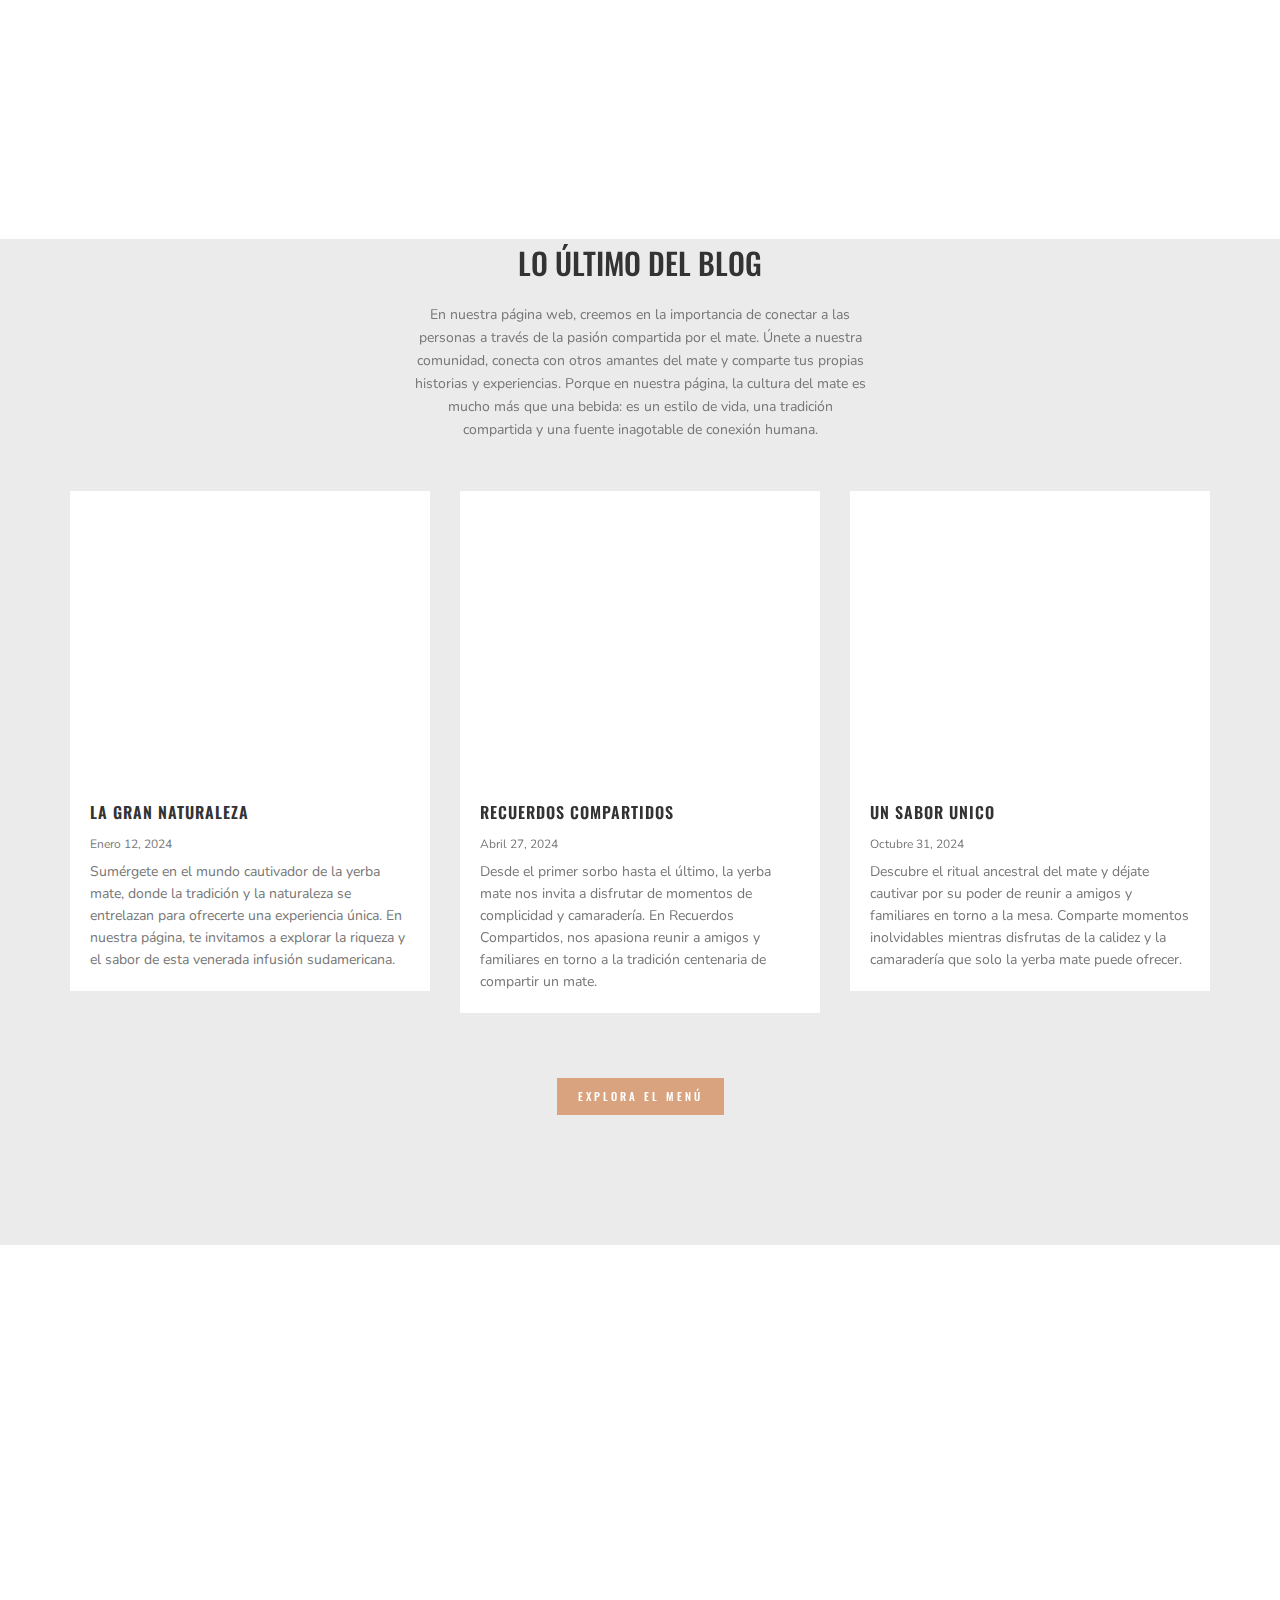
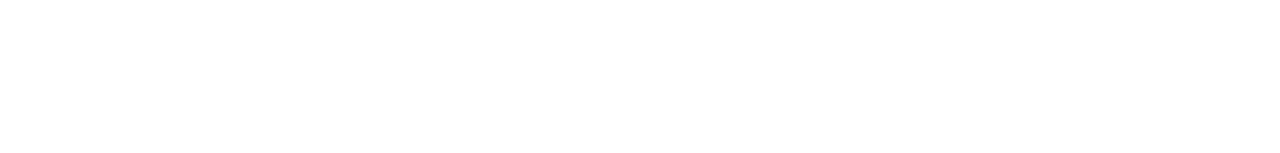
==== commit 13a13f54: "hola" ====
--- a/index.html
+++ b/index.html
@@ -168,9 +168,7 @@
                     <div class="col-md-5 col-sm-6 col--inbl">
                         <h1 class="sect__title">Lo último del blog</h1>
                         <p class="sect__subtitle">
-                            Sed ut perspiciatis unde omnis iste natus error sit voluptatem accusantium doloremque
-                            laudantium, totam
-                            rem aperiam, eaque ipsa quae ab illo.
+                            En nuestra página web, creemos en la importancia de conectar a las personas a través de la pasión compartida por el mate. Únete a nuestra comunidad, conecta con otros amantes del mate y comparte tus propias historias y experiencias. Porque en nuestra página, la cultura del mate es mucho más que una bebida: es un estilo de vida, una tradición compartida y una fuente inagotable de conexión humana.
                         </p>
                     </div>
                 </div>
@@ -183,15 +181,9 @@
                                 <h1 class="article-pre__title">
                                     La Gran Naturaleza
                                 </h1>
-                                <span class="article-pre__date">Sep 27, 2017</span>
+                                <span class="article-pre__date">Enero 12, 2024</span>
                                 <p class="article-pre__ex">
-                                    Augue interdum velit euismod in pellentesque massa. Amet nisl suscipit adipiscing
-                                    bibendum est
-                                    ultricies integer. In aliquam sem fringilla ut. Velit scelerisque in dictum non
-                                    consectetur a erat.
-                                    Tortor posuere ac ut consequat semper viverra nam. Commodo viverra maecenas accumsan
-                                    lacus vel
-                                    facilisis. Tristique senectus et netus et malesuada fames ac turpis egestas.
+                                    Sumérgete en el mundo cautivador de la yerba mate, donde la tradición y la naturaleza se entrelazan para ofrecerte una experiencia única. En nuestra página, te invitamos a explorar la riqueza y el sabor de esta venerada infusión sudamericana.
                                 </p>
                             </div>
                         </div>
@@ -205,15 +197,9 @@
                                 <h1 class="article-pre__title">
                                     Recuerdos Compartidos
                                 </h1>
-                                <span class="article-pre__date">Sep 27, 2017</span>
+                                <span class="article-pre__date">Abril 27, 2024</span>
                                 <p class="article-pre__ex">
-                                    Augue interdum velit euismod in pellentesque massa. Amet nisl suscipit adipiscing
-                                    bibendum est
-                                    ultricies integer. In aliquam sem fringilla ut. Velit scelerisque in dictum non
-                                    consectetur a erat.
-                                    Tortor posuere ac ut consequat semper viverra nam. Commodo viverra maecenas accumsan
-                                    lacus vel
-                                    facilisis. Tristique senectus et netus et malesuada fames ac turpis egestas.
+                                    Desde el primer sorbo hasta el último, la yerba mate nos invita a disfrutar de momentos de complicidad y camaradería. En Recuerdos Compartidos, nos apasiona reunir a amigos y familiares en torno a la tradición centenaria de compartir un mate.
                                 </p>
                             </div>
                         </div>
@@ -225,17 +211,11 @@
                             </div>
                             <div class="article-pre__info">
                                 <h1 class="article-pre__title">
-                                    El Mirador
+                                    Un sabor unico
                                 </h1>
-                                <span class="article-pre__date">Sep 27, 2017</span>
+                                <span class="article-pre__date">Octubre 31, 2024</span>
                                 <p class="article-pre__ex">
-                                    Augue interdum velit euismod in pellentesque massa. Amet nisl suscipit adipiscing
-                                    bibendum est
-                                    ultricies integer. In aliquam sem fringilla ut. Velit scelerisque in dictum non
-                                    consectetur a erat.
-                                    Tortor posuere ac ut consequat semper viverra nam. Commodo viverra maecenas accumsan
-                                    lacus vel
-                                    facilisis. Tristique senectus et netus et malesuada fames ac turpis egestas.
+                                    Descubre el ritual ancestral del mate y déjate cautivar por su poder de reunir a amigos y familiares en torno a la mesa. Comparte momentos inolvidables mientras disfrutas de la calidez y la camaradería que solo la yerba mate puede ofrecer.
                                 </p>
                             </div>
                         </div>
@@ -260,12 +240,12 @@
             <div class="footer__half footer__half-2">
                 <h2 class="footer__big-title">Contacto</h2>
                 <h3 class="footer__title">Teléfono</h3>
-                <p class="footer__desc">+(000) 111 222 333</p>
+                <p class="footer__desc">+(54) 1125 177227</p>
                 <h3 class="footer__title">Mail</h3>
-                <p class="footer__desc">address@mail.com</p>
+                <p class="footer__desc">YerbaMateShop@mail.com</p>
                 <h3 class="footer__title">Dirección</h3>
-                <p class="footer__desc">543 TN, doula street<br>
-                    NY, New York
+                <p class="footer__desc">Calle Falsa, 123<br>
+                    BS, Argentina
                 </p>
             </div>
         </footer>
--- a/css/styles.css
+++ b/css/styles.css
@@ -320,7 +320,7 @@
 GREAT COFFEE
 ---------------------------------*/
 .sect--great {
-    background-image: url('https://cdn.pixabay.com/photo/2022/09/14/16/05/thermos-7454723_1280.jpg');
+    background-image: url('https://images.unsplash.com/photo-1444157545135-c045be691b05?q=80&w=2074&auto=format&fit=crop&ixlib=rb-4.0.3&ixid=M3wxMjA3fDB8MHxwaG90by1wYWdlfHx8fGVufDB8fHx8fA%3D%3D');
     background-position: center;
     background-size: cover;
     background-repeat: no-repeat;
@@ -672,6 +672,7 @@
         line-height: 30px;
         font-size: 22px;
         margin-bottom: 15px;
+        margin-top: 75px
     }
 
     .sect__subtitle {
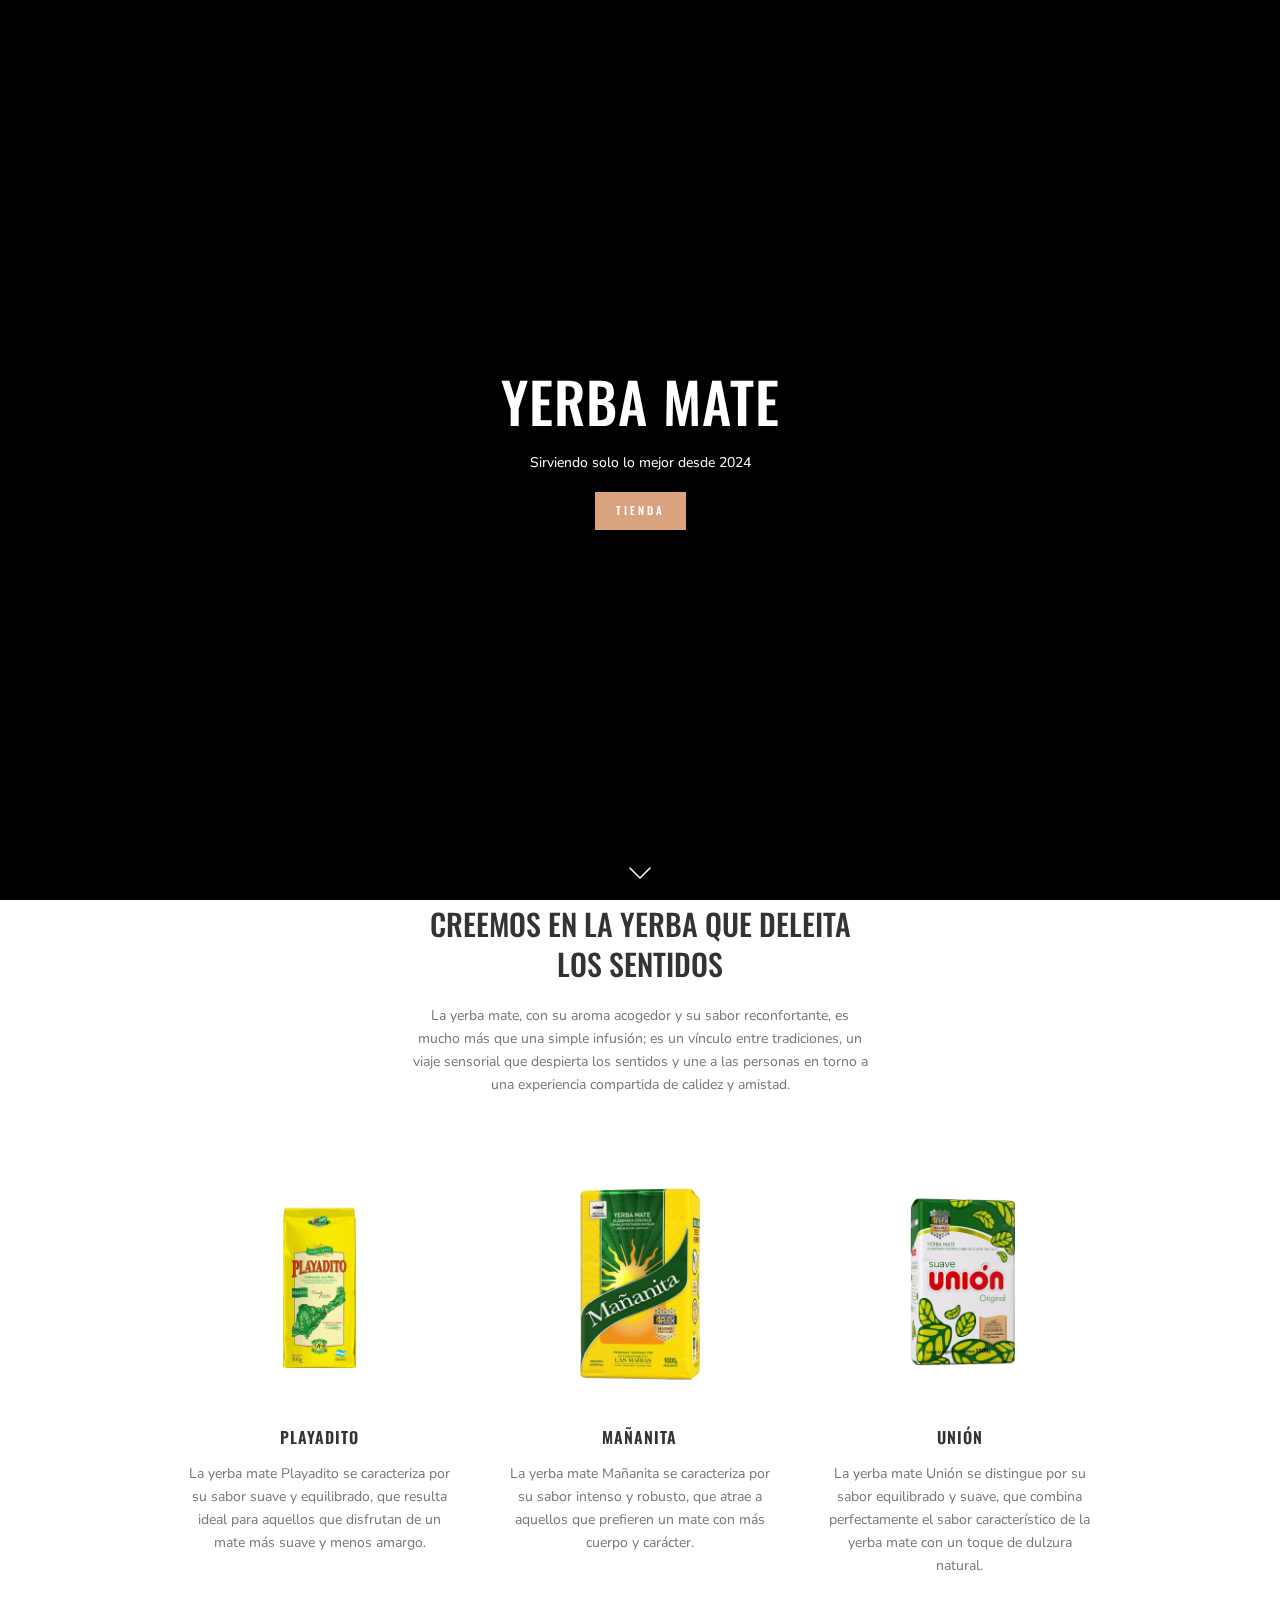
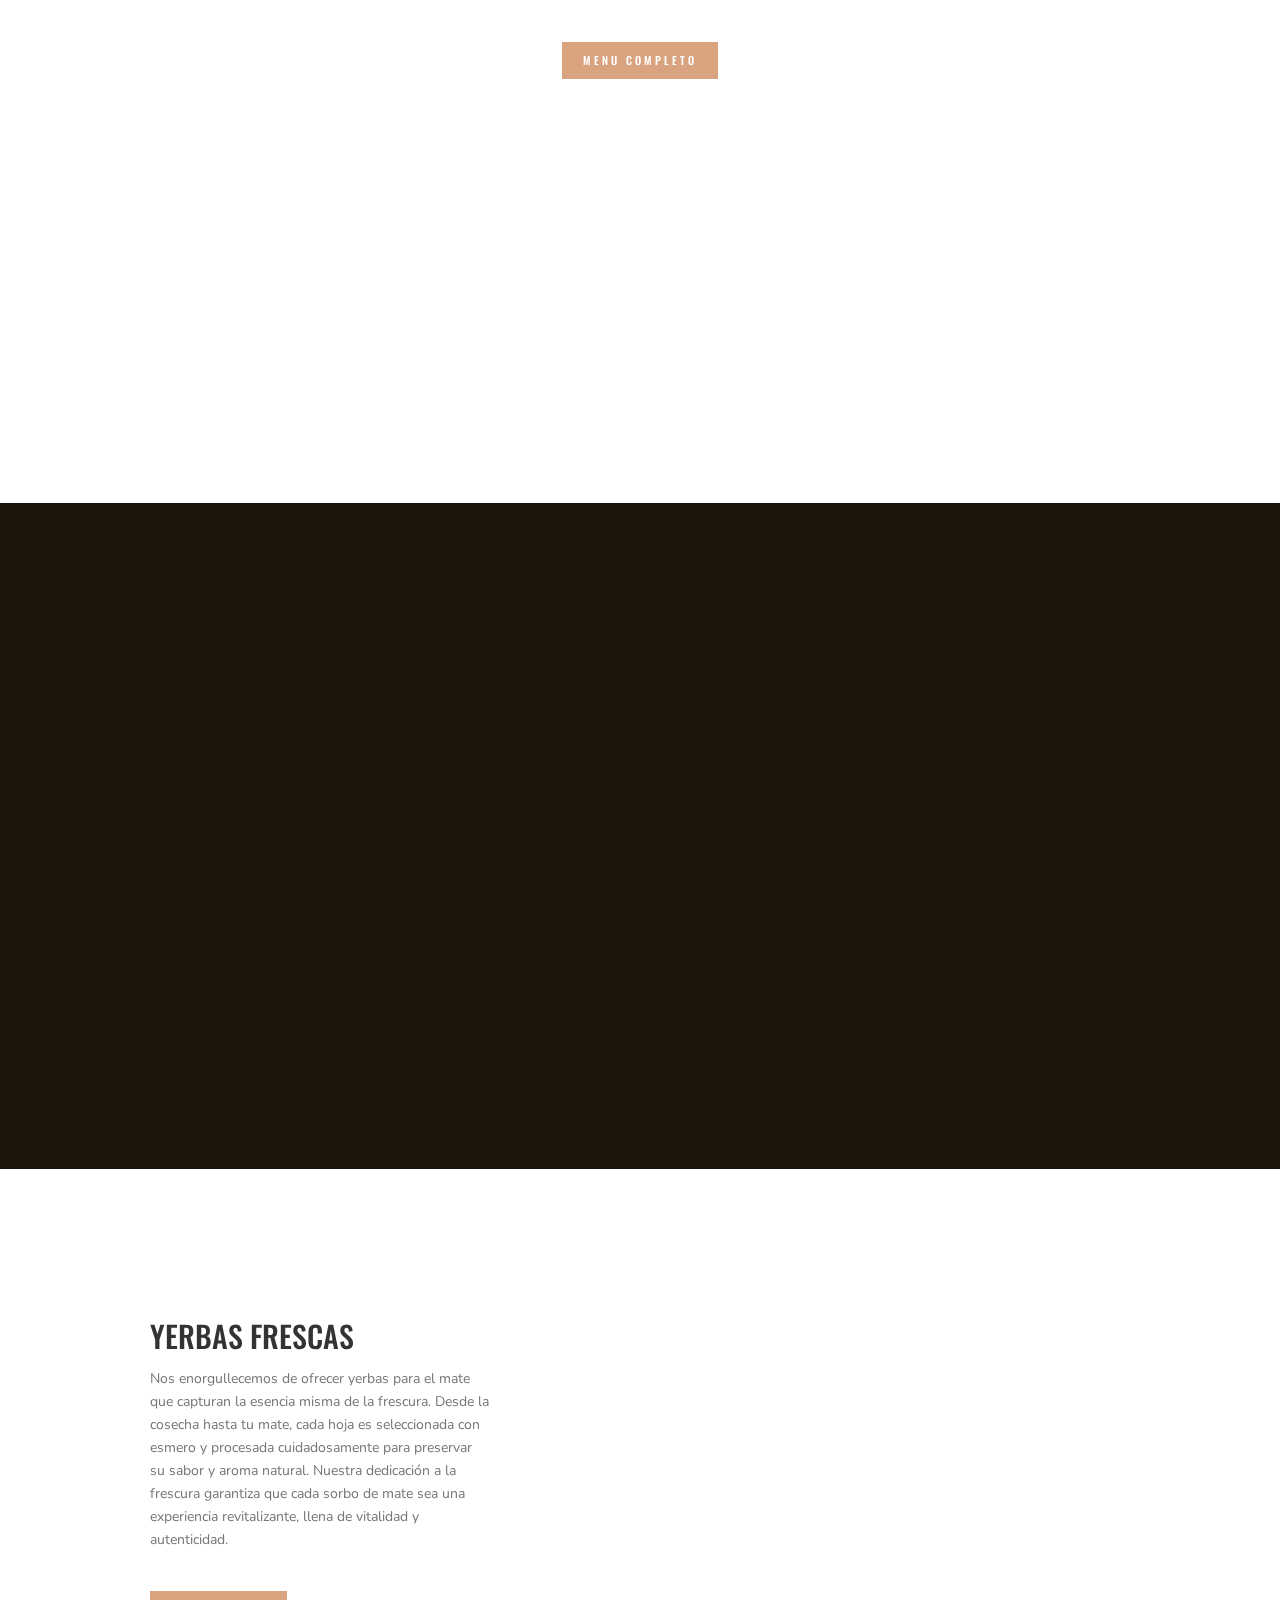
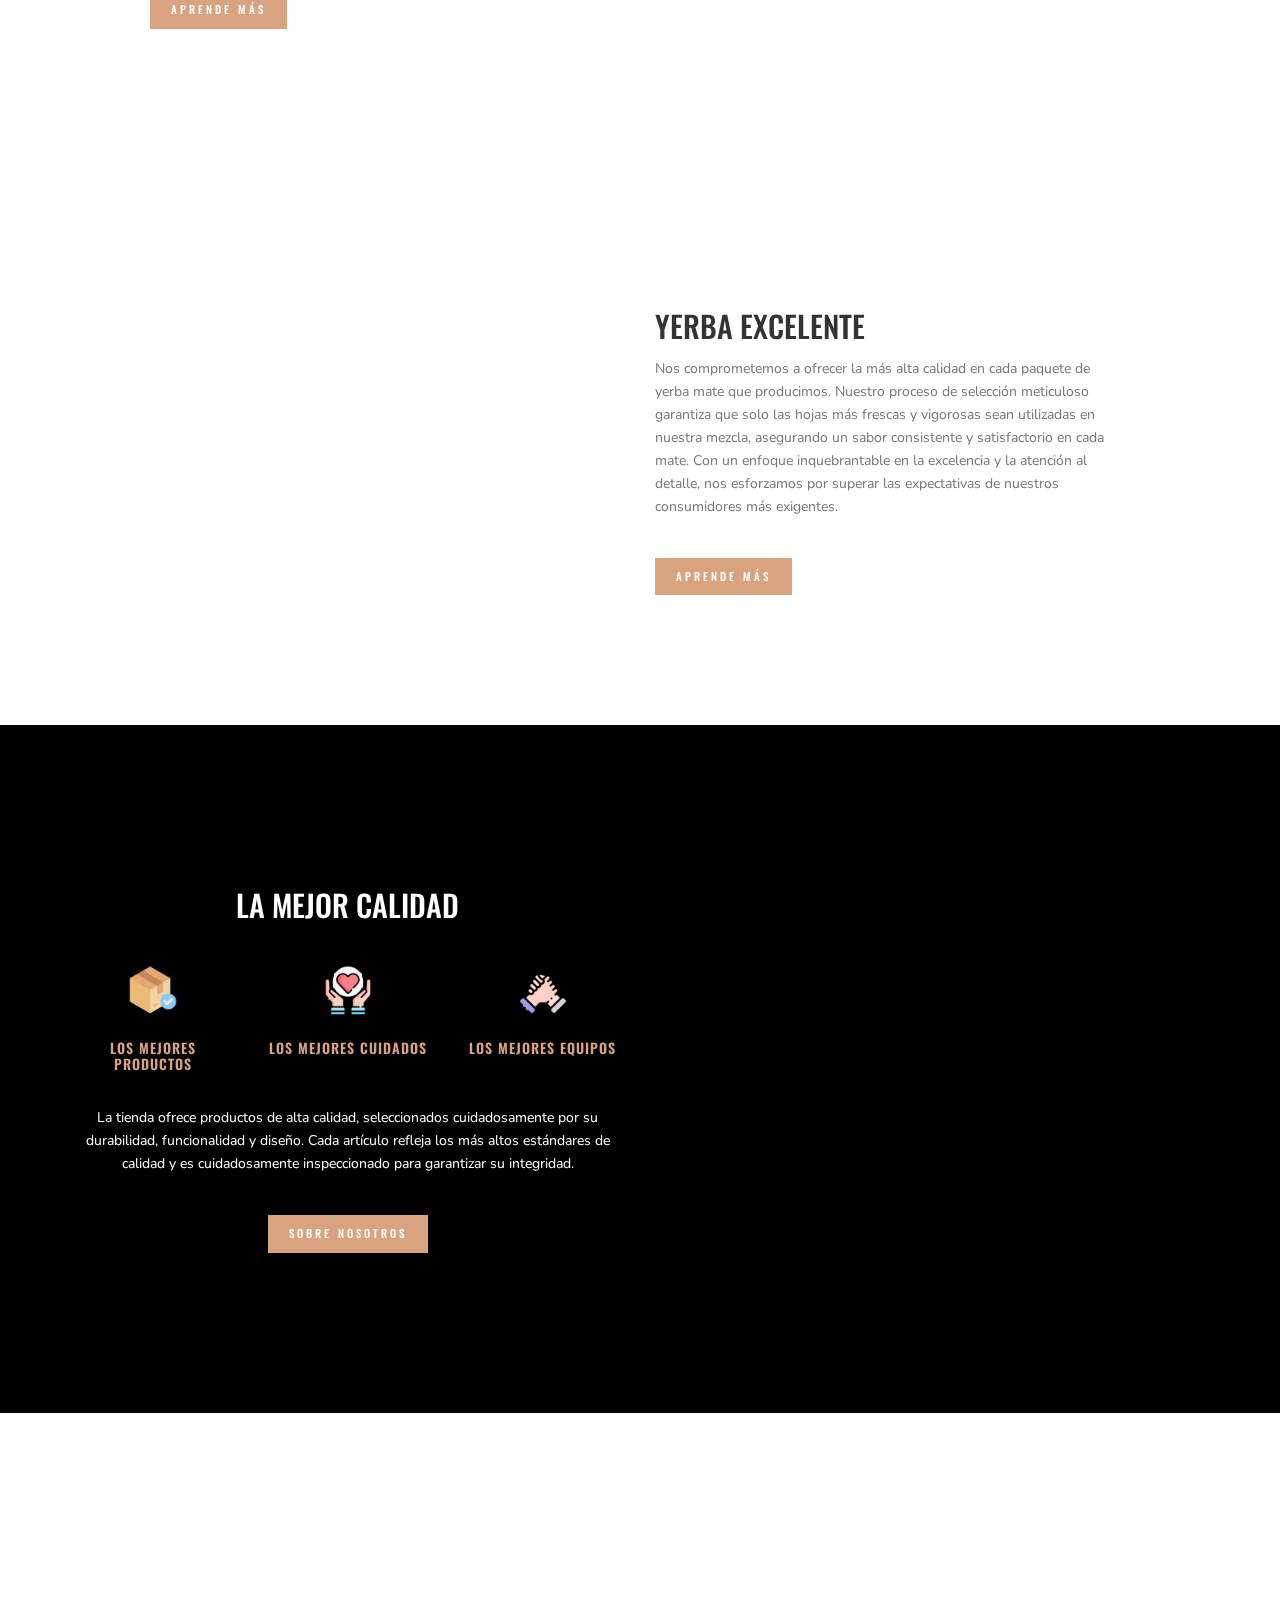
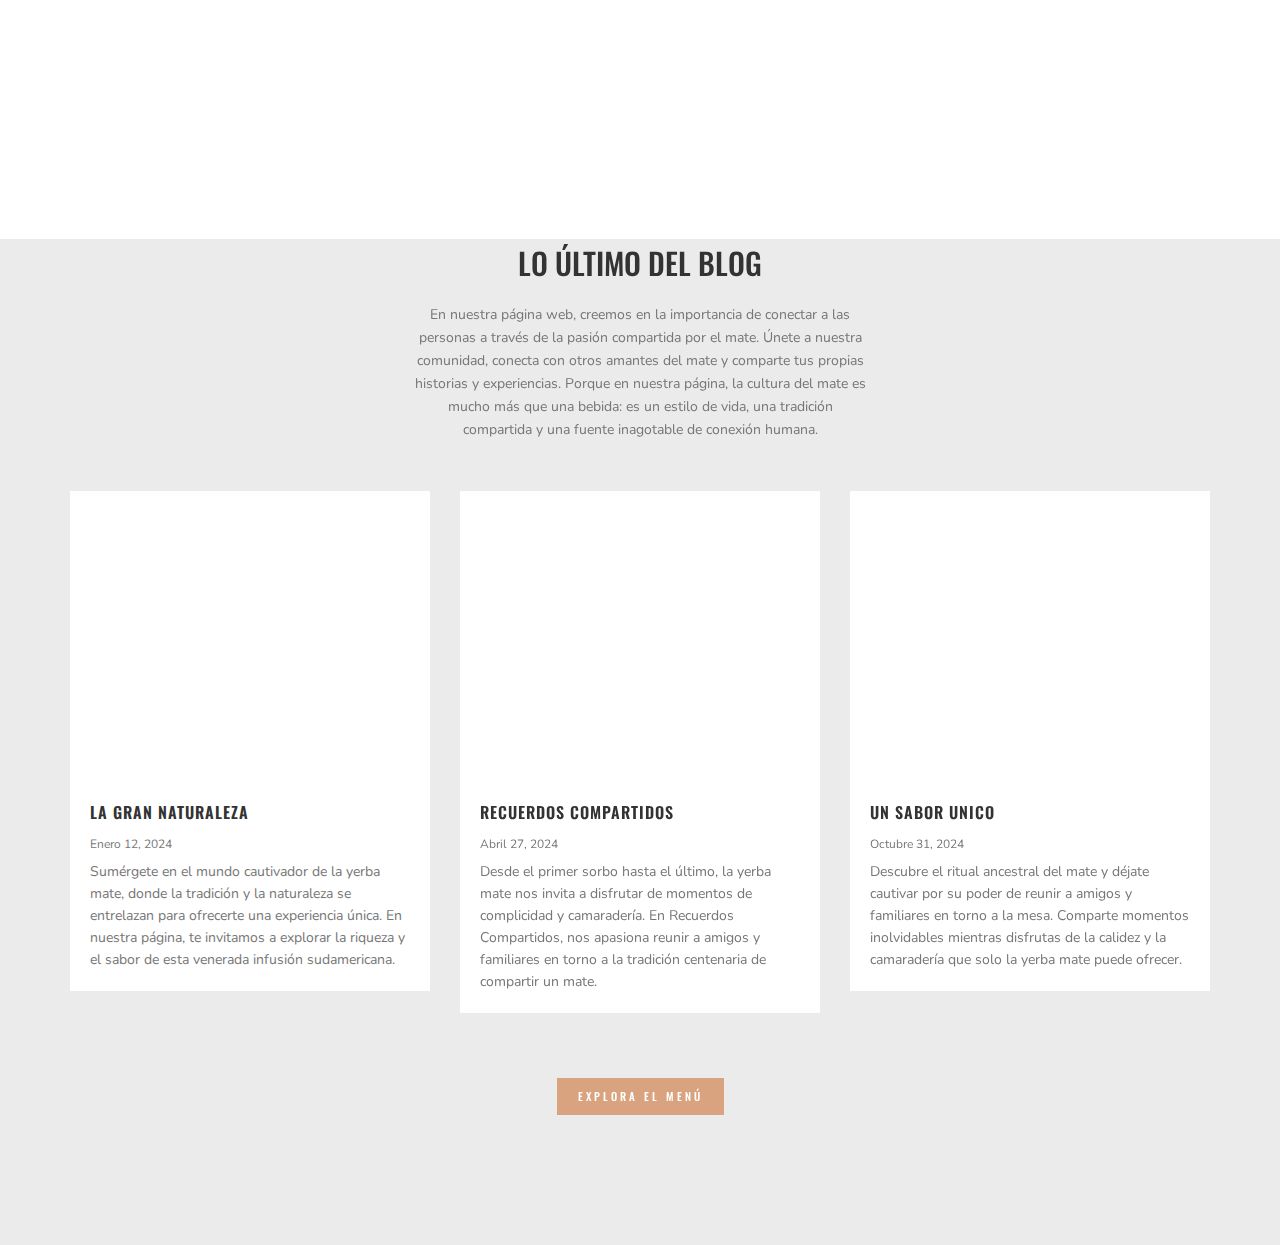
==== commit 48f2a293: "bb" ====
--- a/index.html
+++ b/index.html
@@ -13,6 +13,9 @@
 <body>
 
     <body>
+        <div class="loader-wrapper">
+            <div class="loader"></div>
+        </div>
         <div class="banner">
             <div class="banner__overlay">
                 <div class="banner__container">
@@ -146,7 +149,9 @@
                         </div>
 
                         <p class="sect__subtitle best--margin sect--white-text ">
-                            La tienda ofrece productos de alta calidad, seleccionados cuidadosamente por su durabilidad, funcionalidad y diseño. Cada artículo refleja los más altos estándares de calidad y es cuidadosamente inspeccionado para garantizar su integridad.
+                            La tienda ofrece productos de alta calidad, seleccionados cuidadosamente por su durabilidad,
+                            funcionalidad y diseño. Cada artículo refleja los más altos estándares de calidad y es
+                            cuidadosamente inspeccionado para garantizar su integridad.
                         </p>
                         <a href="#" class="btn btn--top">Sobre nosotros</a>
                     </div>
@@ -168,7 +173,11 @@
                     <div class="col-md-5 col-sm-6 col--inbl">
                         <h1 class="sect__title">Lo último del blog</h1>
                         <p class="sect__subtitle">
-                            En nuestra página web, creemos en la importancia de conectar a las personas a través de la pasión compartida por el mate. Únete a nuestra comunidad, conecta con otros amantes del mate y comparte tus propias historias y experiencias. Porque en nuestra página, la cultura del mate es mucho más que una bebida: es un estilo de vida, una tradición compartida y una fuente inagotable de conexión humana.
+                            En nuestra página web, creemos en la importancia de conectar a las personas a través de la
+                            pasión compartida por el mate. Únete a nuestra comunidad, conecta con otros amantes del mate
+                            y comparte tus propias historias y experiencias. Porque en nuestra página, la cultura del
+                            mate es mucho más que una bebida: es un estilo de vida, una tradición compartida y una
+                            fuente inagotable de conexión humana.
                         </p>
                     </div>
                 </div>
@@ -183,7 +192,9 @@
                                 </h1>
                                 <span class="article-pre__date">Enero 12, 2024</span>
                                 <p class="article-pre__ex">
-                                    Sumérgete en el mundo cautivador de la yerba mate, donde la tradición y la naturaleza se entrelazan para ofrecerte una experiencia única. En nuestra página, te invitamos a explorar la riqueza y el sabor de esta venerada infusión sudamericana.
+                                    Sumérgete en el mundo cautivador de la yerba mate, donde la tradición y la
+                                    naturaleza se entrelazan para ofrecerte una experiencia única. En nuestra página, te
+                                    invitamos a explorar la riqueza y el sabor de esta venerada infusión sudamericana.
                                 </p>
                             </div>
                         </div>
@@ -199,7 +210,9 @@
                                 </h1>
                                 <span class="article-pre__date">Abril 27, 2024</span>
                                 <p class="article-pre__ex">
-                                    Desde el primer sorbo hasta el último, la yerba mate nos invita a disfrutar de momentos de complicidad y camaradería. En Recuerdos Compartidos, nos apasiona reunir a amigos y familiares en torno a la tradición centenaria de compartir un mate.
+                                    Desde el primer sorbo hasta el último, la yerba mate nos invita a disfrutar de
+                                    momentos de complicidad y camaradería. En Recuerdos Compartidos, nos apasiona reunir
+                                    a amigos y familiares en torno a la tradición centenaria de compartir un mate.
                                 </p>
                             </div>
                         </div>
@@ -215,7 +228,9 @@
                                 </h1>
                                 <span class="article-pre__date">Octubre 31, 2024</span>
                                 <p class="article-pre__ex">
-                                    Descubre el ritual ancestral del mate y déjate cautivar por su poder de reunir a amigos y familiares en torno a la mesa. Comparte momentos inolvidables mientras disfrutas de la calidez y la camaradería que solo la yerba mate puede ofrecer.
+                                    Descubre el ritual ancestral del mate y déjate cautivar por su poder de reunir a
+                                    amigos y familiares en torno a la mesa. Comparte momentos inolvidables mientras
+                                    disfrutas de la calidez y la camaradería que solo la yerba mate puede ofrecer.
                                 </p>
                             </div>
                         </div>
--- a/css/styles.css
+++ b/css/styles.css
@@ -67,7 +67,8 @@
 .col--inbl {
     display: inline-block;
     float: none;
-    margin-top: -126px; /* Ajusta este valor según sea necesario */
+    margin-top: -126px;
+    /* Ajusta este valor según sea necesario */
 }
 
 .row--center {
@@ -718,4 +719,41 @@
         margin-bottom: 10px;
     }
 
+}
+
+.loader-wrapper {
+    position: fixed;
+    top: 0;
+    left: 0;
+    width: 100%;
+    height: 100%;
+    background-color: rgba(255, 255, 255, 0.7);
+    /* Fondo semi-transparente */
+    display: flex;
+    justify-content: center;
+    align-items: center;
+    z-index: 9999;
+    /* Asegura que la pantalla de carga esté por encima de todo */
+}
+
+.loader {
+    border: 8px solid #f3f3f3;
+    /* Gris claro */
+    border-top: 8px solid #3498db;
+    /* Azul */
+    border-radius: 50%;
+    width: 50px;
+    height: 50px;
+    animation: spin 2s linear infinite;
+    /* Animación de rotación */
+}
+
+@keyframes spin {
+    0% {
+        transform: rotate(0deg);
+    }
+
+    100% {
+        transform: rotate(360deg);
+    }
 }